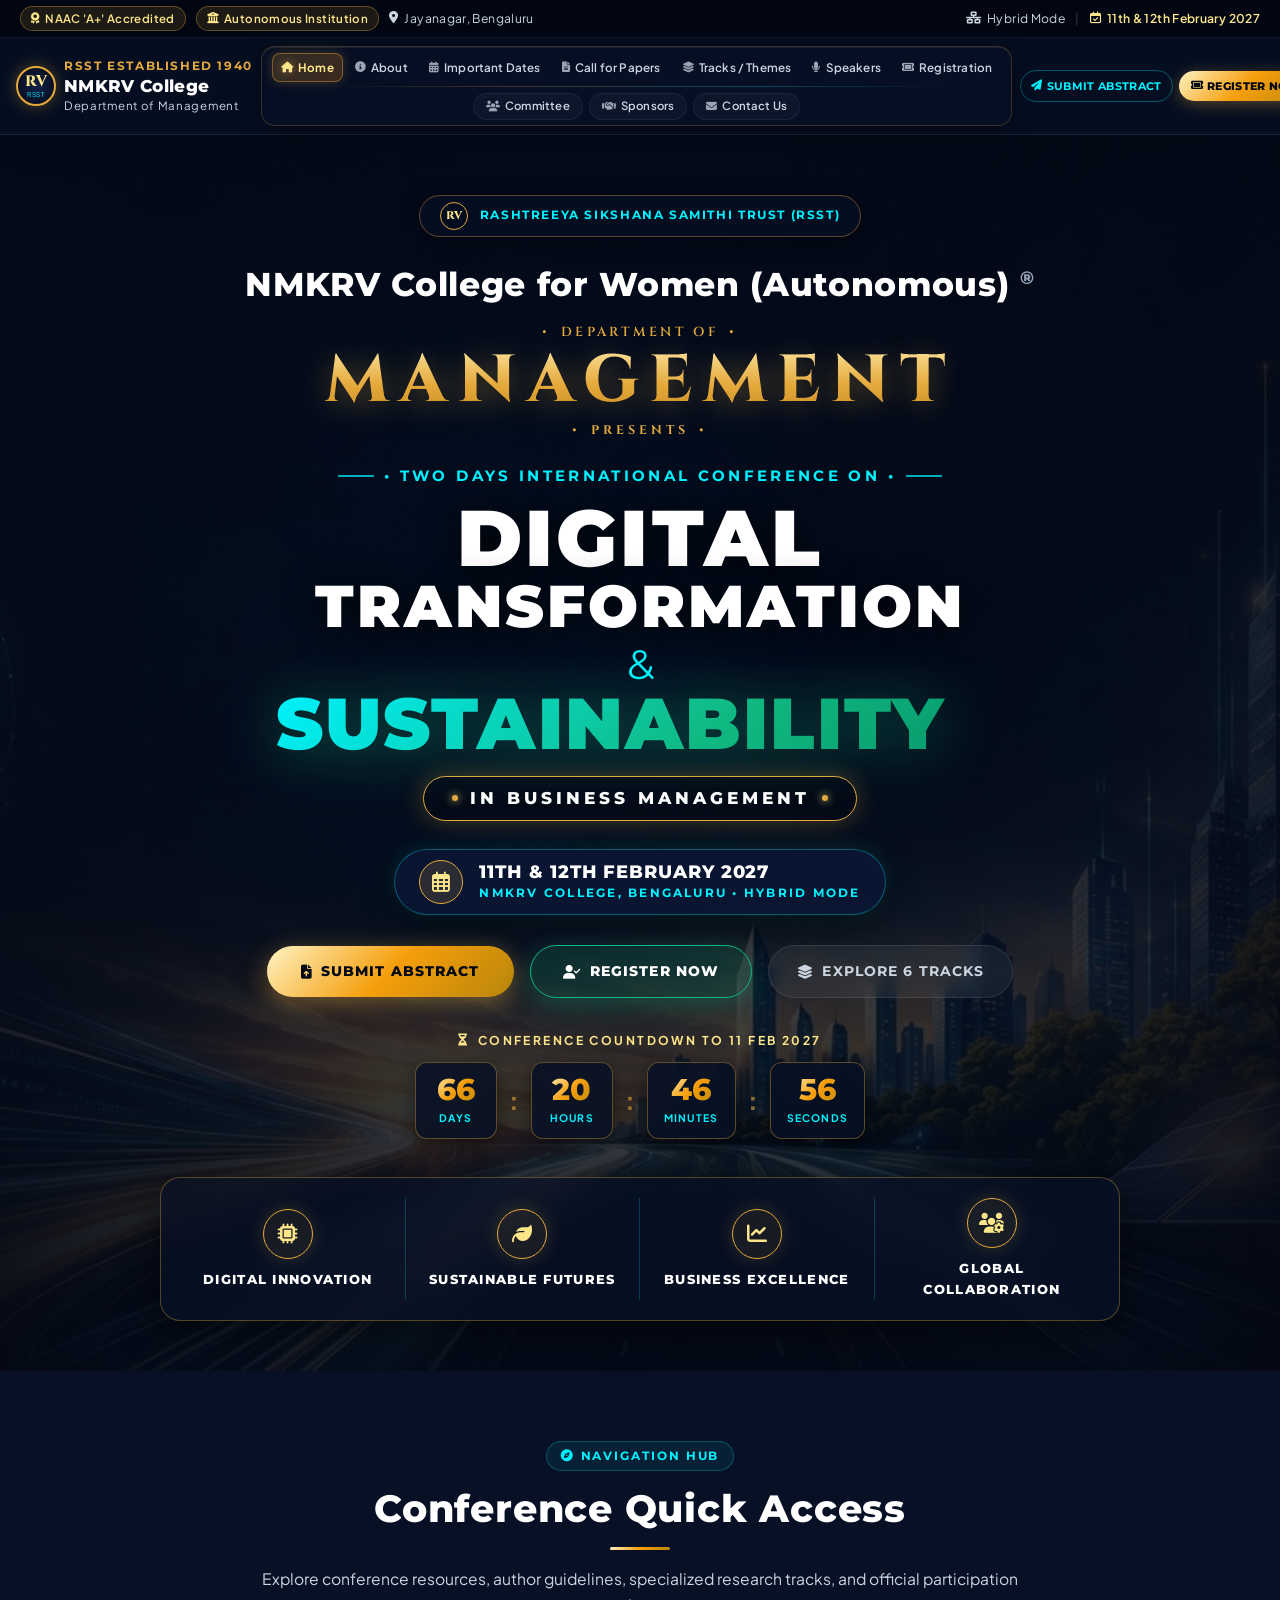
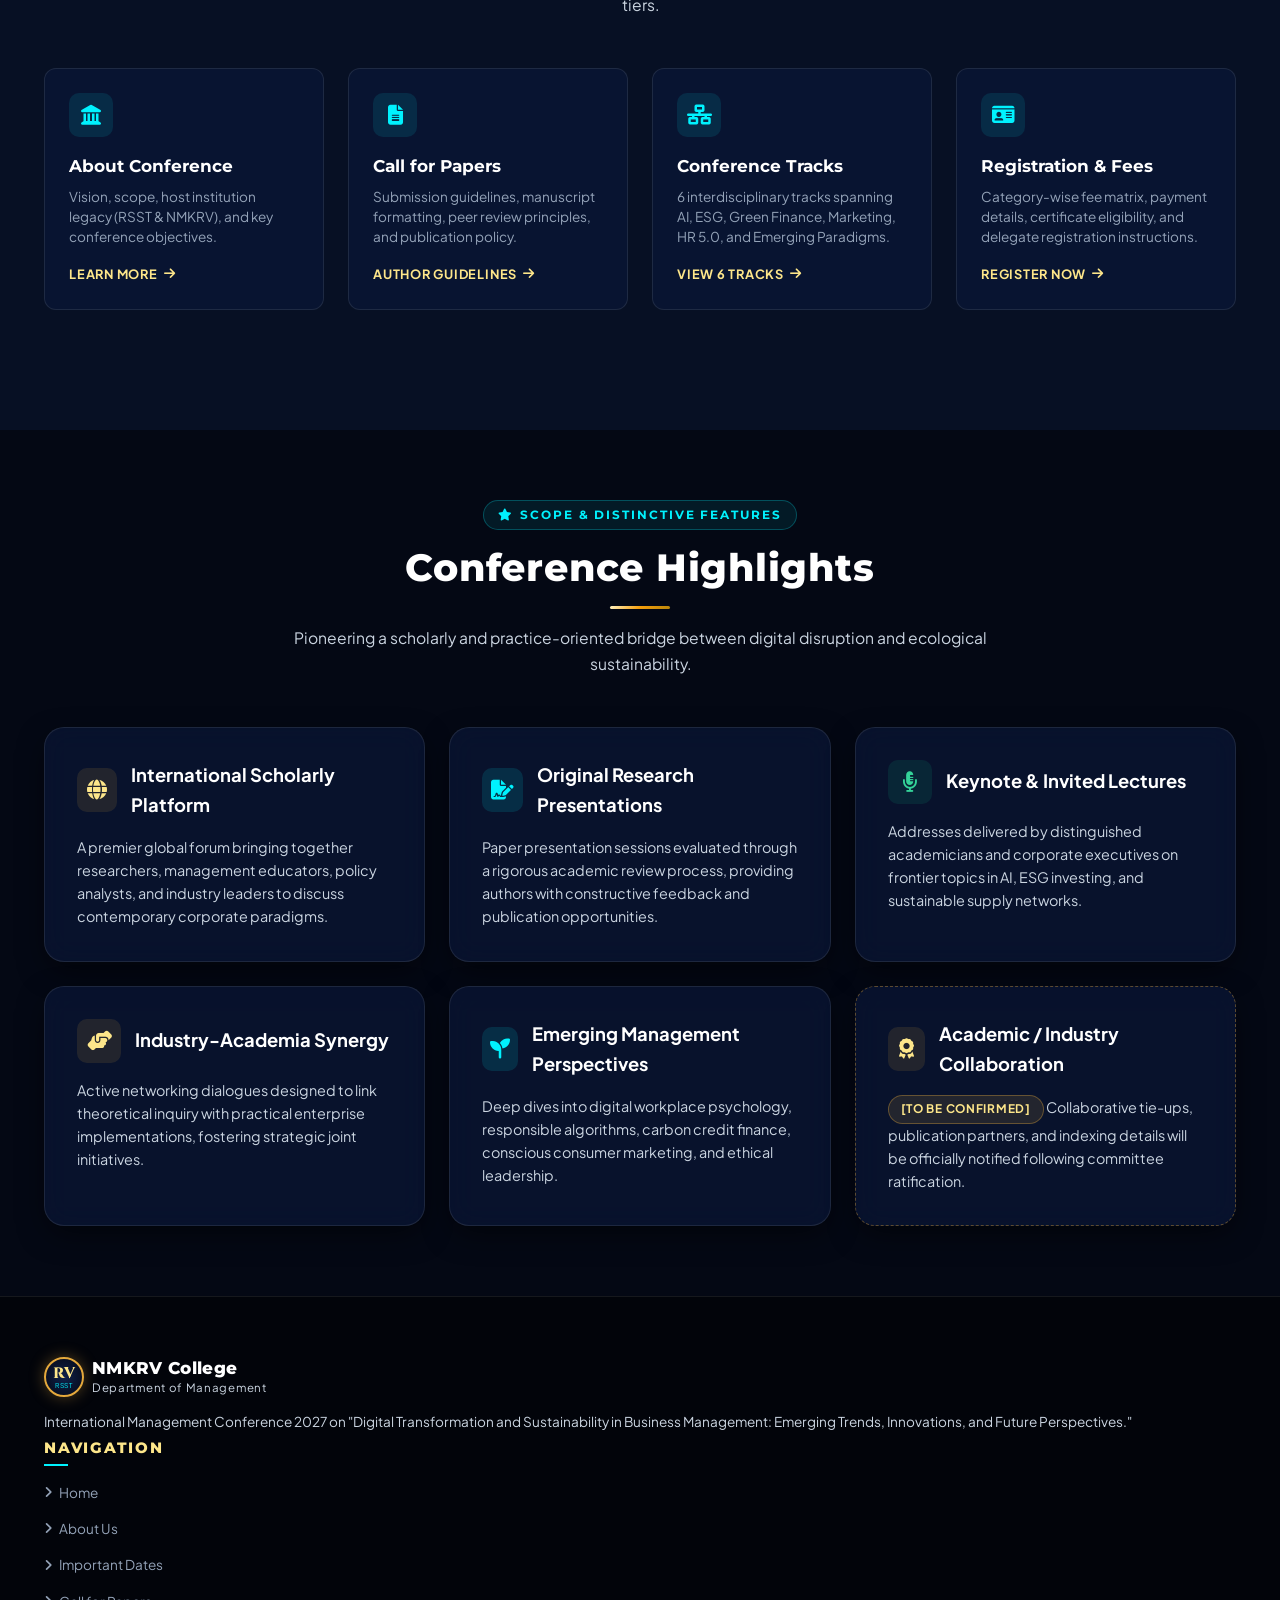
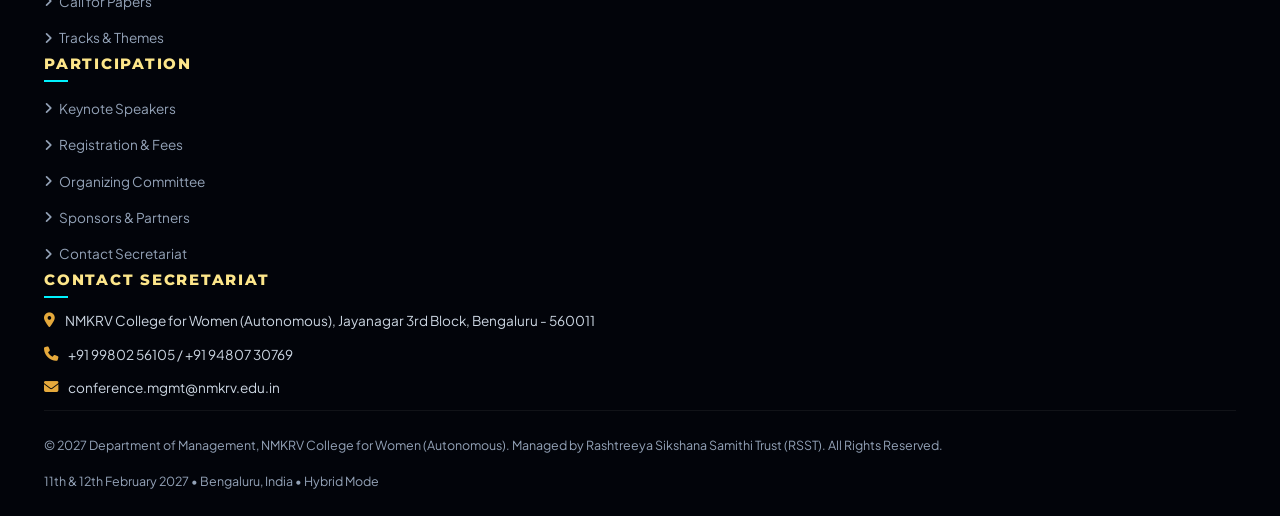
==== index.html @ 13b75ede "feat: complete International Management Conference 2027 website with 10 pages, brochure poster theme" ====
<!DOCTYPE html>
<html lang="en">
<head>
  <meta charset="UTF-8">
  <meta name="viewport" content="width=device-width, initial-scale=1.0">
  <title>International Management Conference 2027 | NMKRV College, Bengaluru</title>
  <meta name="description" content="Official website for the International Management Conference 2027 on Digital Transformation and Sustainability in Business Management: Emerging Trends, Innovations, and Future Perspectives, organized by the Department of Management, NMKRV College, Bengaluru.">
  
  <!-- Google Fonts matching brochure typography -->
  <link rel="preconnect" href="https://fonts.googleapis.com">
  <link rel="preconnect" href="https://fonts.gstatic.com" crossorigin>
  <link href="https://fonts.googleapis.com/css2?family=Cinzel:wght@600;700;800;900&family=Montserrat:ital,wght@0,400;0,600;0,700;0,800;0,900;1,800;1,900&family=Plus+Jakarta+Sans:wght@300;400;500;600;700;800&display=swap" rel="stylesheet">
  
  <!-- Font Awesome Icons -->
  <link rel="stylesheet" href="https://cdnjs.cloudflare.com/ajax/libs/font-awesome/6.5.1/css/all.min.css">
  <link rel="stylesheet" href="styles.css">
</head>
<body>

  <!-- Top Utility Accreditation Bar -->
  <div class="utility-bar">
    <div class="container util-inner">
      <div class="util-left">
        <span class="badge-accreditation"><i class="fa-solid fa-award"></i> NAAC 'A+' Accredited</span>
        <span class="badge-accreditation"><i class="fa-solid fa-building-columns"></i> Autonomous Institution</span>
        <span class="util-text"><i class="fa-solid fa-location-dot"></i> Jayanagar, Bengaluru</span>
      </div>
      <div class="util-right">
        <span class="util-text"><i class="fa-solid fa-network-wired"></i> Hybrid Mode</span>
        <span class="util-divider">|</span>
        <a href="important-dates.html" class="util-link highlight"><i class="fa-regular fa-calendar-check"></i> 11th & 12th February 2027</a>
      </div>
    </div>
  </div>

  <!-- Main Navigation Header -->
  <header class="main-header" id="mainHeader">
    <div class="container nav-container">
      <a href="index.html" class="brand-group" title="NMKRV College - Department of Management">
        <div class="brand-logo-crest">
          <span class="crest-rv">RV</span>
          <span class="crest-sub">RSST</span>
        </div>
        <div class="brand-text-group">
          <span class="brand-title-top">RSST Established 1940</span>
          <span class="brand-college-name">NMKRV College</span>
          <span class="brand-dept-name">Department of Management</span>
        </div>
      </a>

      <!-- Navigation (Unified Glass Capsule Console) -->
      <nav class="nav-menu" id="navMenu">
        <ul class="nav-row nav-row-top">
          <li><a href="index.html" class="nav-link active"><i class="fa-solid fa-house"></i> Home</a></li>
          <li><a href="about.html" class="nav-link"><i class="fa-solid fa-circle-info"></i> About</a></li>
          <li><a href="important-dates.html" class="nav-link"><i class="fa-solid fa-calendar-days"></i> Important Dates</a></li>
          <li><a href="call-for-papers.html" class="nav-link"><i class="fa-solid fa-file-lines"></i> Call for Papers</a></li>
          <li><a href="tracks.html" class="nav-link"><i class="fa-solid fa-layer-group"></i> Tracks / Themes</a></li>
          <li><a href="speakers.html" class="nav-link"><i class="fa-solid fa-microphone"></i> Speakers</a></li>
          <li><a href="registration.html" class="nav-link"><i class="fa-solid fa-ticket"></i> Registration</a></li>
        </ul>
        <div class="nav-row-divider"></div>
        <ul class="nav-row nav-row-bottom">
          <li><a href="committee.html" class="nav-link"><i class="fa-solid fa-users"></i> Committee</a></li>
          <li><a href="sponsors.html" class="nav-link"><i class="fa-solid fa-handshake"></i> Sponsors</a></li>
          <li><a href="contact.html" class="nav-link"><i class="fa-solid fa-envelope"></i> Contact Us</a></li>
        </ul>
      </nav>

      <!-- Prominent Action CTAs -->
      <div class="nav-actions">
        <a href="call-for-papers.html" class="btn-header-submit"><i class="fa-solid fa-paper-plane"></i> Submit Abstract</a>
        <a href="registration.html" class="btn-header-register"><i class="fa-solid fa-ticket"></i> Register Now</a>
      </div>

      <button class="nav-toggle-btn" id="navToggleBtn" aria-label="Toggle navigation">
        <i class="fa-solid fa-bars"></i>
      </button>
    </div>
  </header>

  <!-- HERO SECTION: 100% VISUAL REPLICA OF BROCHURE (Image_20260925_163106_712.png) -->
  <section class="hero-section">
    <div class="hero-overlay"></div>
    <div class="container hero-content">

      <!-- RSST Trust & Institutional Seal -->
      <div class="hero-emblem-badge">
        <div class="rsst-logo-circle">RV</div>
        <span class="rsst-trust-text">Rashtreeya Sikshana Samithi Trust (RSST)</span>
      </div>

      <h2 class="hero-college-title">NMKRV College for Women (Autonomous) <sup>®</sup></h2>
      
      <!-- DEPARTMENT OF MANAGEMENT PRESENTS -->
      <div class="hero-dept-prefix">
        <span>•</span> DEPARTMENT OF <span>•</span>
      </div>
      <h1 class="hero-dept-management">MANAGEMENT</h1>
      <div class="hero-presents">
        <span>•</span> PRESENTS <span>•</span>
      </div>

      <!-- CONFERENCE SUB-BANNER -->
      <div class="hero-conf-announcement">
        <span class="rule-line"></span>
        <span>• TWO DAYS INTERNATIONAL CONFERENCE ON •</span>
        <span class="rule-line"></span>
      </div>

      <!-- MASTER CONFERENCE TITLE (DIGITAL TRANSFORMATION & SUSTAINABILITY) -->
      <div class="hero-title-digital">DIGITAL</div>
      <div class="hero-title-transformation">TRANSFORMATION</div>
      <div class="hero-title-amp">&</div>
      <div class="hero-title-sustainability">
        SUSTAINABILITY <span class="hero-leaf-icon">🍃</span>
      </div>

      <!-- IN BUSINESS MANAGEMENT WIREFRAME BADGE -->
      <div class="hero-mgmt-badge">
        <span class="gold-dot"></span>
        <span>IN BUSINESS MANAGEMENT</span>
        <span class="gold-dot"></span>
      </div>

      <!-- DATES & LOCATION BADGE -->
      <div class="hero-date-pill">
        <div class="hero-date-icon-box">
          <i class="fa-regular fa-calendar-days"></i>
        </div>
        <div class="hero-date-texts">
          <div class="hero-date-main">11TH & 12TH FEBRUARY 2027</div>
          <div class="hero-date-sub">NMKRV College, Bengaluru • Hybrid Mode</div>
        </div>
      </div>

      <!-- PRIMARY ACTION BUTTONS -->
      <div class="hero-cta-group">
        <a href="call-for-papers.html" class="btn-hero-primary"><i class="fa-solid fa-file-arrow-up"></i> Submit Abstract</a>
        <a href="registration.html" class="btn-hero-secondary"><i class="fa-solid fa-user-check"></i> Register Now</a>
        <a href="tracks.html" class="btn-hero-glass"><i class="fa-solid fa-layer-group"></i> Explore 6 Tracks</a>
      </div>

      <!-- LIVE COUNTDOWN TIMER TO FEBRUARY 11, 2027 -->
      <div class="countdown-container">
        <div class="countdown-label">
          <i class="fa-solid fa-hourglass-half"></i> Conference Countdown to 11 Feb 2027
        </div>
        <div class="countdown-grid">
          <div class="countdown-card">
            <div class="countdown-num" id="cdDays">00</div>
            <div class="countdown-unit">Days</div>
          </div>
          <span class="countdown-sep">:</span>
          <div class="countdown-card">
            <div class="countdown-num" id="cdHours">00</div>
            <div class="countdown-unit">Hours</div>
          </div>
          <span class="countdown-sep">:</span>
          <div class="countdown-card">
            <div class="countdown-num" id="cdMins">00</div>
            <div class="countdown-unit">Minutes</div>
          </div>
          <span class="countdown-sep">:</span>
          <div class="countdown-card">
            <div class="countdown-num" id="cdSecs">00</div>
            <div class="countdown-unit">Seconds</div>
          </div>
        </div>
      </div>

      <!-- FOUR PILLARS BAR (EXACT BROCHURE FOOTER) -->
      <div class="four-pillars-strip">
        <div class="pillar-col">
          <div class="pillar-icon-circle">
            <i class="fa-solid fa-microchip"></i>
          </div>
          <span class="pillar-title">Digital Innovation</span>
        </div>
        <div class="pillar-col">
          <div class="pillar-icon-circle">
            <i class="fa-solid fa-leaf"></i>
          </div>
          <span class="pillar-title">Sustainable Futures</span>
        </div>
        <div class="pillar-col">
          <div class="pillar-icon-circle">
            <i class="fa-solid fa-chart-line"></i>
          </div>
          <span class="pillar-title">Business Excellence</span>
        </div>
        <div class="pillar-col">
          <div class="pillar-icon-circle">
            <i class="fa-solid fa-users-gear"></i>
          </div>
          <span class="pillar-title">Global Collaboration</span>
        </div>
      </div>

    </div>
  </section>

  <!-- QUICK ACCESS PORTAL SECTION -->
  <section class="section-padding" style="background: var(--bg-secondary);">
    <div class="container">
      <div class="section-header">
        <span class="section-tag"><i class="fa-solid fa-compass"></i> Navigation Hub</span>
        <h2 class="section-title">Conference Quick Access</h2>
        <div class="section-title-line"></div>
        <p class="section-desc">Explore conference resources, author guidelines, specialized research tracks, and official participation tiers.</p>
      </div>

      <div class="quick-access-grid">
        <a href="about.html" class="quick-card">
          <div>
            <div class="quick-card-icon"><i class="fa-solid fa-landmark"></i></div>
            <h3 class="quick-card-title">About Conference</h3>
            <p class="quick-card-desc">Vision, scope, host institution legacy (RSST & NMKRV), and key conference objectives.</p>
          </div>
          <span class="quick-card-link">Learn More <i class="fa-solid fa-arrow-right"></i></span>
        </a>

        <a href="call-for-papers.html" class="quick-card">
          <div>
            <div class="quick-card-icon"><i class="fa-solid fa-file-lines"></i></div>
            <h3 class="quick-card-title">Call for Papers</h3>
            <p class="quick-card-desc">Submission guidelines, manuscript formatting, peer review principles, and publication policy.</p>
          </div>
          <span class="quick-card-link">Author Guidelines <i class="fa-solid fa-arrow-right"></i></span>
        </a>

        <a href="tracks.html" class="quick-card">
          <div>
            <div class="quick-card-icon"><i class="fa-solid fa-network-wired"></i></div>
            <h3 class="quick-card-title">Conference Tracks</h3>
            <p class="quick-card-desc">6 interdisciplinary tracks spanning AI, ESG, Green Finance, Marketing, HR 5.0, and Emerging Paradigms.</p>
          </div>
          <span class="quick-card-link">View 6 Tracks <i class="fa-solid fa-arrow-right"></i></span>
        </a>

        <a href="registration.html" class="quick-card">
          <div>
            <div class="quick-card-icon"><i class="fa-solid fa-id-card"></i></div>
            <h3 class="quick-card-title">Registration & Fees</h3>
            <p class="quick-card-desc">Category-wise fee matrix, payment details, certificate eligibility, and delegate registration instructions.</p>
          </div>
          <span class="quick-card-link">Register Now <i class="fa-solid fa-arrow-right"></i></span>
        </a>
      </div>
    </div>
  </section>

  <!-- CONFERENCE HIGHLIGHTS & SCOPE SECTION (Section 3 of doc) -->
  <section class="section-padding">
    <div class="container">
      <div class="section-header">
        <span class="section-tag"><i class="fa-solid fa-star"></i> Scope & Distinctive Features</span>
        <h2 class="section-title">Conference Highlights</h2>
        <div class="section-title-line"></div>
        <p class="section-desc">Pioneering a scholarly and practice-oriented bridge between digital disruption and ecological sustainability.</p>
      </div>

      <div style="display: grid; grid-template-columns: repeat(auto-fit, minmax(320px, 1fr)); gap: 24px;">
        <div class="glass-card">
          <div style="display: flex; align-items: center; gap: 14px; margin-bottom: 16px;">
            <div style="width: 44px; height: 44px; border-radius: 10px; background: rgba(229, 169, 60, 0.12); color: var(--gold-light); display: flex; align-items: center; justify-content: center; font-size: 1.25rem;">
              <i class="fa-solid fa-globe"></i>
            </div>
            <h3 style="font-size: 1.15rem; color: #ffffff;">International Scholarly Platform</h3>
          </div>
          <p style="font-size: 0.9rem; color: var(--text-secondary); line-height: 1.6;">A premier global forum bringing together researchers, management educators, policy analysts, and industry leaders to discuss contemporary corporate paradigms.</p>
        </div>

        <div class="glass-card">
          <div style="display: flex; align-items: center; gap: 14px; margin-bottom: 16px;">
            <div style="width: 44px; height: 44px; border-radius: 10px; background: rgba(0, 242, 254, 0.12); color: var(--cyan-primary); display: flex; align-items: center; justify-content: center; font-size: 1.25rem;">
              <i class="fa-solid fa-file-signature"></i>
            </div>
            <h3 style="font-size: 1.15rem; color: #ffffff;">Original Research Presentations</h3>
          </div>
          <p style="font-size: 0.9rem; color: var(--text-secondary); line-height: 1.6;">Paper presentation sessions evaluated through a rigorous academic review process, providing authors with constructive feedback and publication opportunities.</p>
        </div>

        <div class="glass-card">
          <div style="display: flex; align-items: center; gap: 14px; margin-bottom: 16px;">
            <div style="width: 44px; height: 44px; border-radius: 10px; background: rgba(16, 185, 129, 0.12); color: var(--emerald-light); display: flex; align-items: center; justify-content: center; font-size: 1.25rem;">
              <i class="fa-solid fa-microphone-lines"></i>
            </div>
            <h3 style="font-size: 1.15rem; color: #ffffff;">Keynote & Invited Lectures</h3>
          </div>
          <p style="font-size: 0.9rem; color: var(--text-secondary); line-height: 1.6;">Addresses delivered by distinguished academicians and corporate executives on frontier topics in AI, ESG investing, and sustainable supply networks.</p>
        </div>

        <div class="glass-card">
          <div style="display: flex; align-items: center; gap: 14px; margin-bottom: 16px;">
            <div style="width: 44px; height: 44px; border-radius: 10px; background: rgba(229, 169, 60, 0.12); color: var(--gold-light); display: flex; align-items: center; justify-content: center; font-size: 1.25rem;">
              <i class="fa-solid fa-handshake-angle"></i>
            </div>
            <h3 style="font-size: 1.15rem; color: #ffffff;">Industry-Academia Synergy</h3>
          </div>
          <p style="font-size: 0.9rem; color: var(--text-secondary); line-height: 1.6;">Active networking dialogues designed to link theoretical inquiry with practical enterprise implementations, fostering strategic joint initiatives.</p>
        </div>

        <div class="glass-card">
          <div style="display: flex; align-items: center; gap: 14px; margin-bottom: 16px;">
            <div style="width: 44px; height: 44px; border-radius: 10px; background: rgba(0, 242, 254, 0.12); color: var(--cyan-primary); display: flex; align-items: center; justify-content: center; font-size: 1.25rem;">
              <i class="fa-solid fa-seedling"></i>
            </div>
            <h3 style="font-size: 1.15rem; color: #ffffff;">Emerging Management Perspectives</h3>
          </div>
          <p style="font-size: 0.9rem; color: var(--text-secondary); line-height: 1.6;">Deep dives into digital workplace psychology, responsible algorithms, carbon credit finance, conscious consumer marketing, and ethical leadership.</p>
        </div>

        <div class="glass-card" style="border: 1px dashed var(--border-gold-glow);">
          <div style="display: flex; align-items: center; gap: 14px; margin-bottom: 16px;">
            <div style="width: 44px; height: 44px; border-radius: 10px; background: rgba(229, 169, 60, 0.12); color: var(--gold-light); display: flex; align-items: center; justify-content: center; font-size: 1.25rem;">
              <i class="fa-solid fa-award"></i>
            </div>
            <h3 style="font-size: 1.15rem; color: #ffffff;">Academic / Industry Collaboration</h3>
          </div>
          <p style="font-size: 0.9rem; color: var(--text-secondary); line-height: 1.6;">
            <span class="status-badge tbc">[TO BE CONFIRMED]</span> Collaborative tie-ups, publication partners, and indexing details will be officially notified following committee ratification.
          </p>
        </div>
      </div>
    </div>
  </section>

  <!-- MASTER FOOTER -->
  <footer class="site-footer">
    <div class="container">
      <div class="footer-grid">
        <div>
          <div class="brand-group" style="margin-bottom: 14px;">
            <div class="brand-logo-crest">
              <span class="crest-rv">RV</span>
              <span class="crest-sub">RSST</span>
            </div>
            <div class="brand-text-group">
              <span class="brand-college-name">NMKRV College</span>
              <span class="brand-dept-name">Department of Management</span>
            </div>
          </div>
          <p class="footer-desc">International Management Conference 2027 on "Digital Transformation and Sustainability in Business Management: Emerging Trends, Innovations, and Future Perspectives."</p>
        </div>

        <div>
          <h4 class="footer-col-title">Navigation</h4>
          <ul class="footer-links-list">
            <li><a href="index.html"><i class="fa-solid fa-angle-right"></i> Home</a></li>
            <li><a href="about.html"><i class="fa-solid fa-angle-right"></i> About Us</a></li>
            <li><a href="important-dates.html"><i class="fa-solid fa-angle-right"></i> Important Dates</a></li>
            <li><a href="call-for-papers.html"><i class="fa-solid fa-angle-right"></i> Call for Papers</a></li>
            <li><a href="tracks.html"><i class="fa-solid fa-angle-right"></i> Tracks & Themes</a></li>
          </ul>
        </div>

        <div>
          <h4 class="footer-col-title">Participation</h4>
          <ul class="footer-links-list">
            <li><a href="speakers.html"><i class="fa-solid fa-angle-right"></i> Keynote Speakers</a></li>
            <li><a href="registration.html"><i class="fa-solid fa-angle-right"></i> Registration & Fees</a></li>
            <li><a href="committee.html"><i class="fa-solid fa-angle-right"></i> Organizing Committee</a></li>
            <li><a href="sponsors.html"><i class="fa-solid fa-angle-right"></i> Sponsors & Partners</a></li>
            <li><a href="contact.html"><i class="fa-solid fa-angle-right"></i> Contact Secretariat</a></li>
          </ul>
        </div>

        <div>
          <h4 class="footer-col-title">Contact Secretariat</h4>
          <div class="footer-contact-item">
            <i class="fa-solid fa-location-dot"></i>
            <span>NMKRV College for Women (Autonomous), Jayanagar 3rd Block, Bengaluru - 560011</span>
          </div>
          <div class="footer-contact-item">
            <i class="fa-solid fa-phone"></i>
            <span>+91 99802 56105 / +91 94807 30769</span>
          </div>
          <div class="footer-contact-item">
            <i class="fa-solid fa-envelope"></i>
            <span>conference.mgmt@nmkrv.edu.in</span>
          </div>
        </div>
      </div>

      <div class="footer-bottom-bar">
        <div>
          &copy; 2027 Department of Management, NMKRV College for Women (Autonomous). Managed by Rashtreeya Sikshana Samithi Trust (RSST). All Rights Reserved.
        </div>
        <div>
          11th &amp; 12th February 2027 • Bengaluru, India • Hybrid Mode
        </div>
      </div>
    </div>
  </footer>

  <script src="script.js"></script>
</body>
</html>
---- styles.css ----
/* ==========================================================================
   International Management Conference 2027 — Master Design System
   Based 100% on Official Conference Brochure Theme (Image_20260925_163106_712.png)
   Host: Department of Management, NMKRV College for Women (RSST), Bengaluru
   ========================================================================== */

/* ─── 1. DESIGN TOKENS & BROCHURE PALETTE ─── */
:root {
  /* Cosmic Midnight Navy Backgrounds */
  --bg-primary: #040814;
  --bg-secondary: #071024;
  --bg-surface: #0b1736;
  --bg-surface-elevated: #10214a;
  --bg-glass: rgba(7, 16, 36, 0.85);
  --bg-glass-card: rgba(11, 23, 54, 0.72);
  --bg-glass-light: rgba(255, 255, 255, 0.04);
  --bg-glass-hover: rgba(0, 242, 254, 0.08);

  /* Brochure Radiant Gold Palette (from "DEPARTMENT OF MANAGEMENT" & Arcs) */
  --gold-primary: #e5a93c;
  --gold-light: #fde68a;
  --gold-bright: #fbbf24;
  --gold-dark: #b8860b;
  --gold-gradient: linear-gradient(135deg, #fff3c4 0%, #f59e0b 50%, #b8860b 100%);
  --gold-text-gradient: linear-gradient(180deg, #ffeaa7 0%, #e5a93c 55%, #c2861e 100%);

  /* Cyber Cyan / Electric Teal (from Data Highway, Light Beams, & Connectors) */
  --cyan-primary: #00f2fe;
  --cyan-teal: #00c9a7;
  --cyan-glow: rgba(0, 242, 254, 0.35);
  --teal-glow: rgba(0, 201, 167, 0.3);

  /* Sustainability Emerald Leaf Green (from "SUSTAINABILITY" & Eco Canopy) */
  --emerald-primary: #10b981;
  --emerald-light: #34d399;
  --emerald-dark: #059669;
  --sustainability-gradient: linear-gradient(135deg, #00f2fe 0%, #10b981 60%, #059669 100%);
  --sustainability-glow: rgba(16, 185, 129, 0.35);

  /* Typography Colors */
  --text-primary: #ffffff;
  --text-secondary: #cbd5e1;
  --text-muted: #94a3b8;
  --text-dim: #64748b;

  /* Glassmorphism Borders */
  --border-glass: rgba(255, 255, 255, 0.09);
  --border-gold-glow: rgba(229, 169, 60, 0.38);
  --border-cyan-glow: rgba(0, 242, 254, 0.32);
  --border-emerald-glow: rgba(16, 185, 129, 0.32);

  /* Fonts */
  --font-serif: 'Cinzel', 'Playfair Display', Georgia, serif;
  --font-title: 'Montserrat', -apple-system, BlinkMacSystemFont, sans-serif;
  --font-body: 'Plus Jakarta Sans', -apple-system, BlinkMacSystemFont, sans-serif;

  /* Dimensions & Radius */
  --container-max: 1240px;
  --radius-sm: 6px;
  --radius-md: 12px;
  --radius-lg: 20px;
  --radius-pill: 9999px;

  /* Shadows */
  --shadow-card: 0 10px 30px -5px rgba(0, 0, 0, 0.6);
  --shadow-gold: 0 0 25px rgba(229, 169, 60, 0.25);
  --shadow-cyan: 0 0 25px rgba(0, 242, 254, 0.25);
  --shadow-emerald: 0 0 25px rgba(16, 185, 129, 0.25);

  /* Transitions */
  --transition: all 0.28s cubic-bezier(0.16, 1, 0.3, 1);
}

/* ─── 2. RESET & BASE ─── */
*, *::before, *::after {
  box-sizing: border-box;
  margin: 0;
  padding: 0;
}

html {
  scroll-behavior: smooth;
  font-size: 16px;
  overflow-x: clip;
}

body {
  background-color: var(--bg-primary);
  color: var(--text-primary);
  font-family: var(--font-body);
  line-height: 1.65;
  overflow-x: clip;
  width: 100%;
  max-width: 100vw;
  -webkit-font-smoothing: antialiased;
}

.container {
  width: 100%;
  max-width: var(--container-max);
  margin: 0 auto;
  padding: 0 24px;
}

a {
  color: inherit;
  text-decoration: none;
}

img {
  max-width: 100%;
  height: auto;
  display: block;
}

/* ─── 3. TOP UTILITY ACCREDITATION BAR ─── */
.utility-bar {
  background: rgba(3, 7, 18, 0.95);
  border-bottom: 1px solid rgba(255, 255, 255, 0.07);
  font-size: 0.76rem;
  letter-spacing: 0.03em;
  position: relative;
  z-index: 1001;
}

.util-inner {
  display: flex;
  align-items: center;
  justify-content: space-between;
  padding: 6px 20px;
  flex-wrap: wrap;
  gap: 8px;
  max-width: 100%;
  box-sizing: border-box;
}

.util-left, .util-right {
  display: flex;
  align-items: center;
  gap: 10px;
  flex-wrap: wrap;
  max-width: 100%;
}

.badge-accreditation {
  display: inline-flex;
  align-items: center;
  gap: 5px;
  background: rgba(229, 169, 60, 0.12);
  color: var(--gold-light);
  border: 1px solid rgba(229, 169, 60, 0.35);
  padding: 2px 10px;
  border-radius: var(--radius-pill);
  font-weight: 600;
  font-size: 0.72rem;
}

.util-text {
  color: var(--text-secondary);
  display: inline-flex;
  align-items: center;
  gap: 6px;
}

.util-link {
  color: var(--text-secondary);
  transition: var(--transition);
  display: inline-flex;
  align-items: center;
  gap: 6px;
}

.util-link:hover {
  color: var(--cyan-primary);
}

.util-link.highlight {
  color: var(--gold-light);
  font-weight: 600;
}

.util-divider {
  color: rgba(255, 255, 255, 0.2);
}

/* ─── 4. MAIN NAVIGATION HEADER ─── */
.main-header {
  position: sticky;
  top: 0;
  left: 0;
  right: 0;
  background: var(--bg-glass);
  backdrop-filter: blur(20px);
  -webkit-backdrop-filter: blur(20px);
  border-bottom: 1px solid var(--border-glass);
  z-index: 1000;
  transition: var(--transition);
}

.nav-container {
  display: flex;
  align-items: center;
  justify-content: space-between;
  padding: 8px 16px;
  gap: 8px;
  max-width: 1560px;
  width: 100%;
}

.brand-group {
  display: flex;
  align-items: center;
  gap: 8px;
  text-decoration: none;
  flex-shrink: 0;
}

.brand-logo-crest {
  width: 40px;
  height: 40px;
  border-radius: 50%;
  border: 2px solid var(--gold-primary);
  background: radial-gradient(circle, #10214a 0%, #040814 100%);
  display: flex;
  flex-direction: column;
  align-items: center;
  justify-content: center;
  box-shadow: 0 0 15px rgba(229, 169, 60, 0.35);
  flex-shrink: 0;
}

.brand-logo-crest .crest-rv {
  font-family: var(--font-serif);
  font-weight: 800;
  font-size: 0.95rem;
  line-height: 1;
  color: var(--gold-light);
  letter-spacing: 0.5px;
}

.brand-logo-crest .crest-sub {
  font-size: 0.42rem;
  letter-spacing: 0.12em;
  text-transform: uppercase;
  color: var(--cyan-primary);
  line-height: 1;
  margin-top: 1px;
}

.brand-text-group {
  display: flex;
  flex-direction: column;
}

.brand-title-top {
  font-family: var(--font-title);
  font-size: 0.72rem;
  font-weight: 700;
  letter-spacing: 0.14em;
  text-transform: uppercase;
  color: var(--gold-primary);
}

.brand-college-name {
  font-family: var(--font-title);
  font-size: 1.05rem;
  font-weight: 800;
  color: #ffffff;
  letter-spacing: 0.02em;
  line-height: 1.2;
}

.brand-dept-name {
  font-size: 0.72rem;
  color: var(--text-secondary);
  letter-spacing: 0.06em;
}

/* Nav Menu Container (Unified Glass Capsule Console) */
.nav-menu {
  display: flex;
  flex-direction: column;
  align-items: center;
  justify-content: center;
  gap: 2px;
  flex: 1;
  max-width: 820px;
  margin: 0 auto;
  background: rgba(7, 16, 38, 0.72);
  border: 1px solid rgba(229, 169, 60, 0.22);
  border-radius: 14px;
  padding: 5px 10px;
  box-shadow: 0 4px 20px rgba(0, 0, 0, 0.4), inset 0 1px 0 rgba(255, 255, 255, 0.08);
  backdrop-filter: blur(16px);
  -webkit-backdrop-filter: blur(16px);
}

.nav-row {
  display: flex;
  align-items: center;
  justify-content: center;
  list-style: none;
  padding: 0;
  margin: 0;
  width: 100%;
}

.nav-row-top {
  gap: 3px;
}

.nav-row-divider {
  width: 86%;
  height: 1px;
  background: linear-gradient(90deg, transparent 0%, rgba(229, 169, 60, 0.25) 30%, rgba(0, 242, 254, 0.25) 70%, transparent 100%);
  margin: 2px 0;
}

.nav-row-bottom {
  gap: 6px;
}

.nav-link {
  font-family: var(--font-body);
  font-size: 0.73rem;
  font-weight: 600;
  color: var(--text-secondary);
  padding: 4px 8px;
  border-radius: 8px;
  border: 1px solid transparent;
  transition: all 0.22s cubic-bezier(0.16, 1, 0.3, 1);
  white-space: nowrap;
  letter-spacing: 0.015em;
  display: inline-flex;
  align-items: center;
  gap: 5px;
  text-decoration: none;
}

.nav-link i {
  font-size: 0.68rem;
  opacity: 0.75;
  transition: transform 0.2s ease, opacity 0.2s ease, color 0.2s ease;
}

.nav-row-bottom .nav-link {
  font-size: 0.71rem;
  padding: 3px 12px;
  background: rgba(255, 255, 255, 0.03);
  border: 1px solid rgba(255, 255, 255, 0.06);
  border-radius: var(--radius-pill);
}

.nav-link:hover {
  color: var(--cyan-primary);
  background: rgba(0, 242, 254, 0.1);
  border-color: rgba(0, 242, 254, 0.25);
  box-shadow: 0 0 10px rgba(0, 242, 254, 0.15);
  transform: translateY(-1px);
}

.nav-link:hover i {
  color: var(--cyan-primary);
  opacity: 1;
  transform: scale(1.15);
}

.nav-link.active {
  color: var(--gold-light);
  background: linear-gradient(135deg, rgba(229, 169, 60, 0.2), rgba(217, 119, 6, 0.25));
  border: 1px solid rgba(229, 169, 60, 0.42);
  box-shadow: 0 0 12px rgba(229, 169, 60, 0.25);
  font-weight: 700;
}

.nav-link.active i {
  color: var(--gold-light);
  opacity: 1;
  text-shadow: 0 0 8px rgba(229, 169, 60, 0.5);
}

/* Nav CTA Buttons */
.nav-actions {
  display: flex;
  align-items: center;
  gap: 6px;
  flex-shrink: 0;
}

.btn-header-submit {
  font-family: var(--font-title);
  font-size: 0.69rem;
  font-weight: 700;
  letter-spacing: 0.03em;
  text-transform: uppercase;
  padding: 6px 10px;
  border-radius: var(--radius-pill);
  background: transparent;
  color: var(--cyan-primary);
  border: 1px solid var(--border-cyan-glow);
  transition: var(--transition);
  display: inline-flex;
  align-items: center;
  gap: 4px;
  white-space: nowrap;
}

.btn-header-submit:hover {
  background: rgba(0, 242, 254, 0.15);
  box-shadow: 0 0 20px var(--cyan-glow);
  transform: translateY(-1px);
}

.btn-header-register {
  font-family: var(--font-title);
  font-size: 0.69rem;
  font-weight: 800;
  letter-spacing: 0.03em;
  text-transform: uppercase;
  padding: 6px 12px;
  border-radius: var(--radius-pill);
  background: var(--gold-gradient);
  color: #040814;
  border: none;
  font-weight: 800;
  box-shadow: 0 3px 15px rgba(229, 169, 60, 0.35);
  transition: var(--transition);
  display: inline-flex;
  align-items: center;
  gap: 4px;
  white-space: nowrap;
}

.btn-header-register:hover {
  box-shadow: 0 5px 22px rgba(229, 169, 60, 0.6);
  transform: translateY(-2px);
}

.nav-toggle-btn {
  display: none;
  background: none;
  border: 1px solid var(--border-glass);
  color: #ffffff;
  padding: 8px 12px;
  border-radius: var(--radius-sm);
  font-size: 1.1rem;
  cursor: pointer;
  transition: var(--transition);
}

.nav-toggle-btn:hover {
  color: var(--cyan-primary);
  border-color: var(--border-cyan-glow);
}

/* ─── 5. HERO SECTION (100% REPLICA OF BROCHURE POSTER) ─── */
.hero-section {
  position: relative;
  min-height: calc(100vh - 90px);
  background: #040814 url('assets/hero_banner_bg.jpg') center center / cover no-repeat;
  display: flex;
  align-items: center;
  justify-content: center;
  padding: 60px 0 50px;
  overflow: hidden;
}

/* Subtle gradient scrim to guarantee maximum contrast */
.hero-overlay {
  position: absolute;
  inset: 0;
  background: radial-gradient(ellipse at 50% 35%, rgba(4, 8, 20, 0.62) 0%, rgba(4, 8, 20, 0.88) 75%, rgba(4, 8, 20, 0.98) 100%);
  pointer-events: none;
}

.hero-content {
  position: relative;
  z-index: 2;
  text-align: center;
  max-width: 1040px;
  margin: 0 auto;
  display: flex;
  flex-direction: column;
  align-items: center;
}

/* Brochure Header Emblem & Hierarchy */
.hero-emblem-badge {
  display: inline-flex;
  align-items: center;
  gap: 12px;
  background: rgba(7, 16, 36, 0.8);
  border: 1px solid var(--border-gold-glow);
  padding: 6px 20px;
  border-radius: var(--radius-pill);
  margin-bottom: 20px;
  backdrop-filter: blur(8px);
  box-shadow: 0 4px 20px rgba(0, 0, 0, 0.5);
}

.hero-emblem-badge .rsst-logo-circle {
  width: 28px;
  height: 28px;
  border-radius: 50%;
  border: 1.5px solid var(--gold-primary);
  display: flex;
  align-items: center;
  justify-content: center;
  font-family: var(--font-serif);
  font-weight: 800;
  font-size: 0.7rem;
  color: var(--gold-light);
}

.hero-emblem-badge .rsst-trust-text {
  font-family: var(--font-title);
  font-size: 0.72rem;
  font-weight: 700;
  letter-spacing: 0.14em;
  text-transform: uppercase;
  color: var(--cyan-primary);
}

.hero-college-title {
  font-family: var(--font-title);
  font-size: clamp(1.15rem, 2.6vw, 2.2rem);
  font-weight: 800;
  color: #ffffff;
  letter-spacing: 0.02em;
  margin-bottom: 4px;
  word-wrap: break-word;
  overflow-wrap: break-word;
  max-width: 100%;
}

.hero-college-title sup {
  font-size: 0.55em;
  color: var(--text-muted);
}

/* "• DEPARTMENT OF •" */
.hero-dept-prefix {
  display: inline-flex;
  align-items: center;
  gap: 10px;
  font-family: var(--font-serif);
  font-size: 0.82rem;
  font-weight: 600;
  letter-spacing: 0.26em;
  text-transform: uppercase;
  color: var(--gold-primary);
  margin-top: 6px;
  margin-bottom: 2px;
}

/* "MANAGEMENT" in giant gold Roman serif */
.hero-dept-management {
  font-family: var(--font-serif);
  font-size: clamp(2.4rem, 5.2vw, 4.4rem);
  font-weight: 800;
  letter-spacing: 0.16em;
  text-transform: uppercase;
  background: var(--gold-text-gradient);
  -webkit-background-clip: text;
  -webkit-text-fill-color: transparent;
  text-shadow: 0 4px 30px rgba(229, 169, 60, 0.4);
  line-height: 1.1;
  margin-bottom: 2px;
}

/* "• PRESENTS •" */
.hero-presents {
  display: inline-flex;
  align-items: center;
  gap: 10px;
  font-family: var(--font-serif);
  font-size: 0.78rem;
  font-weight: 700;
  letter-spacing: 0.32em;
  text-transform: uppercase;
  color: var(--gold-primary);
  margin-bottom: 22px;
}

/* "—• TWO DAYS INTERNATIONAL CONFERENCE ON •—" */
.hero-conf-announcement {
  display: inline-flex;
  align-items: center;
  gap: 10px;
  font-family: var(--font-title);
  font-size: clamp(0.72rem, 1.2vw, 0.95rem);
  font-weight: 700;
  letter-spacing: 0.22em;
  text-transform: uppercase;
  color: var(--cyan-primary);
  margin-bottom: 12px;
}

.hero-conf-announcement .rule-line {
  display: inline-block;
  width: 36px;
  height: 1.5px;
  background: var(--cyan-primary);
  opacity: 0.7;
}

/* MASTER THEME HEADLINE: DIGITAL TRANSFORMATION & SUSTAINABILITY */
.hero-title-digital {
  font-family: var(--font-title);
  font-size: clamp(2.6rem, 6.2vw, 5.5rem);
  font-weight: 900;
  color: #ffffff;
  letter-spacing: 0.04em;
  line-height: 0.95;
  text-transform: uppercase;
  text-shadow: 0 4px 35px rgba(0, 0, 0, 0.85);
}

.hero-title-transformation {
  font-family: var(--font-title);
  font-size: clamp(1.9rem, 4.6vw, 4.2rem);
  font-weight: 900;
  color: #ffffff;
  letter-spacing: 0.05em;
  line-height: 1.05;
  text-transform: uppercase;
  text-shadow: 0 4px 35px rgba(0, 0, 0, 0.85);
  margin-bottom: 4px;
}

.hero-title-amp {
  font-family: var(--font-title);
  font-size: clamp(1.6rem, 3.2vw, 2.8rem);
  font-weight: 400;
  color: var(--cyan-primary);
  line-height: 1;
  margin: 2px 0;
}

/* "SUSTAINABILITY" in vibrant Cyan to Emerald Gradient with Leaf Motif */
.hero-title-sustainability {
  font-family: var(--font-title);
  font-size: clamp(2.3rem, 5.6vw, 5.1rem);
  font-weight: 900;
  letter-spacing: 0.03em;
  text-transform: uppercase;
  line-height: 1.02;
  background: var(--sustainability-gradient);
  -webkit-background-clip: text;
  -webkit-text-fill-color: transparent;
  filter: drop-shadow(0 4px 28px rgba(16, 185, 129, 0.45));
  display: inline-flex;
  align-items: center;
  justify-content: center;
  gap: 8px;
  position: relative;
  margin-bottom: 16px;
}

.hero-leaf-icon {
  font-size: 0.55em;
  vertical-align: super;
  filter: drop-shadow(0 0 12px var(--emerald-primary));
  display: inline-block;
  transform: rotate(-10deg);
  animation: leafFloat 3s ease-in-out infinite alternate;
}

@keyframes leafFloat {
  0% { transform: translateY(0) rotate(-10deg); }
  100% { transform: translateY(-4px) rotate(-4deg); }
}

/* "• IN BUSINESS MANAGEMENT •" Hexagonal Wireframe Pill */
.hero-mgmt-badge {
  display: inline-flex;
  align-items: center;
  gap: 12px;
  border: 1.5px solid var(--gold-primary);
  background: rgba(4, 8, 20, 0.75);
  padding: 8px 28px;
  border-radius: var(--radius-pill);
  font-family: var(--font-title);
  font-size: clamp(0.8rem, 1.3vw, 1.1rem);
  font-weight: 800;
  letter-spacing: 0.24em;
  text-transform: uppercase;
  color: #ffffff;
  box-shadow: 0 0 25px rgba(229, 169, 60, 0.3);
  margin-bottom: 28px;
}

.hero-mgmt-badge .gold-dot {
  width: 6px;
  height: 6px;
  border-radius: 50%;
  background: var(--gold-primary);
  box-shadow: 0 0 8px var(--gold-light);
}

/* Date & Venue Pill (Matching Brochure Bottom Badge) */
.hero-date-pill {
  display: inline-flex;
  align-items: center;
  gap: 16px;
  background: rgba(11, 23, 54, 0.85);
  border: 1.5px solid var(--border-cyan-glow);
  padding: 10px 24px;
  border-radius: var(--radius-pill);
  box-shadow: 0 8px 30px rgba(0, 0, 0, 0.6), 0 0 20px rgba(0, 242, 254, 0.15);
  margin-bottom: 30px;
}

.hero-date-icon-box {
  width: 44px;
  height: 44px;
  border-radius: 50%;
  background: rgba(229, 169, 60, 0.15);
  border: 1.5px solid var(--gold-primary);
  display: flex;
  align-items: center;
  justify-content: center;
  color: var(--gold-light);
  font-size: 1.25rem;
  flex-shrink: 0;
}

.hero-date-texts {
  text-align: left;
}

.hero-date-main {
  font-family: var(--font-title);
  font-size: 1.15rem;
  font-weight: 800;
  color: #ffffff;
  letter-spacing: 0.05em;
  line-height: 1.2;
}

.hero-date-sub {
  font-family: var(--font-title);
  font-size: 0.78rem;
  font-weight: 700;
  letter-spacing: 0.18em;
  text-transform: uppercase;
  color: var(--cyan-primary);
}

/* Action CTA Buttons */
.hero-cta-group {
  display: flex;
  align-items: center;
  justify-content: center;
  gap: 16px;
  flex-wrap: wrap;
  margin-bottom: 32px;
}

.btn-hero-primary {
  font-family: var(--font-title);
  font-size: 0.88rem;
  font-weight: 800;
  letter-spacing: 0.08em;
  text-transform: uppercase;
  padding: 14px 34px;
  border-radius: var(--radius-pill);
  background: var(--gold-gradient);
  color: #040814;
  border: none;
  box-shadow: 0 6px 25px rgba(229, 169, 60, 0.45);
  transition: var(--transition);
  display: inline-flex;
  align-items: center;
  gap: 8px;
  cursor: pointer;
}

.btn-hero-primary:hover {
  transform: translateY(-3px);
  box-shadow: 0 10px 35px rgba(229, 169, 60, 0.7);
}

.btn-hero-secondary {
  font-family: var(--font-title);
  font-size: 0.88rem;
  font-weight: 800;
  letter-spacing: 0.08em;
  text-transform: uppercase;
  padding: 14px 32px;
  border-radius: var(--radius-pill);
  background: rgba(16, 185, 129, 0.15);
  color: #ffffff;
  border: 1.5px solid var(--emerald-primary);
  box-shadow: 0 6px 25px rgba(16, 185, 129, 0.3);
  transition: var(--transition);
  display: inline-flex;
  align-items: center;
  gap: 8px;
  cursor: pointer;
}

.btn-hero-secondary:hover {
  background: var(--emerald-primary);
  color: #040814;
  transform: translateY(-3px);
  box-shadow: 0 10px 35px rgba(16, 185, 129, 0.6);
}

.btn-hero-glass {
  font-family: var(--font-title);
  font-size: 0.88rem;
  font-weight: 700;
  letter-spacing: 0.08em;
  text-transform: uppercase;
  padding: 14px 28px;
  border-radius: var(--radius-pill);
  background: rgba(255, 255, 255, 0.06);
  color: var(--text-secondary);
  border: 1px solid var(--border-glass);
  backdrop-filter: blur(8px);
  transition: var(--transition);
  display: inline-flex;
  align-items: center;
  gap: 8px;
  cursor: pointer;
}

.btn-hero-glass:hover {
  color: var(--cyan-primary);
  border-color: var(--border-cyan-glow);
  background: rgba(0, 242, 254, 0.1);
  transform: translateY(-3px);
}

/* Live Countdown Box */
.countdown-container {
  margin-bottom: 38px;
  width: 100%;
  max-width: 600px;
}

.countdown-label {
  font-size: 0.76rem;
  font-weight: 700;
  letter-spacing: 0.2em;
  text-transform: uppercase;
  color: var(--gold-light);
  margin-bottom: 12px;
  display: flex;
  align-items: center;
  justify-content: center;
  gap: 8px;
}

.countdown-grid {
  display: flex;
  align-items: center;
  justify-content: center;
  gap: 12px;
}

.countdown-card {
  background: rgba(7, 16, 36, 0.88);
  border: 1px solid var(--border-gold-glow);
  border-radius: var(--radius-md);
  padding: 12px 16px;
  min-width: 82px;
  box-shadow: 0 6px 20px rgba(0, 0, 0, 0.5);
  backdrop-filter: blur(10px);
}

.countdown-num {
  font-family: var(--font-title);
  font-size: 1.85rem;
  font-weight: 800;
  line-height: 1;
  color: #ffffff;
  background: var(--gold-gradient);
  -webkit-background-clip: text;
  -webkit-text-fill-color: transparent;
}

.countdown-unit {
  font-size: 0.65rem;
  font-weight: 700;
  letter-spacing: 0.12em;
  text-transform: uppercase;
  color: var(--cyan-primary);
  margin-top: 4px;
}

.countdown-sep {
  font-size: 1.5rem;
  color: var(--gold-primary);
  font-weight: 800;
  opacity: 0.6;
}

/* ─── 6. FOUR PILLARS BAR (EXACT BROCHURE FOOTER) ─── */
.four-pillars-strip {
  display: grid;
  grid-template-columns: repeat(4, 1fr);
  width: 100%;
  max-width: 960px;
  background: rgba(7, 16, 36, 0.75);
  border: 1px solid rgba(229, 169, 60, 0.35);
  border-radius: var(--radius-lg);
  padding: 20px 10px;
  backdrop-filter: blur(12px);
  box-shadow: 0 10px 40px rgba(0, 0, 0, 0.6);
}

.pillar-col {
  display: flex;
  flex-direction: column;
  align-items: center;
  justify-content: center;
  text-align: center;
  gap: 10px;
  padding: 0 14px;
  border-right: 1px solid rgba(0, 242, 254, 0.2);
}

.pillar-col:last-child {
  border-right: none;
}

.pillar-icon-circle {
  width: 50px;
  height: 50px;
  border-radius: 50%;
  border: 1.5px solid var(--gold-primary);
  background: rgba(229, 169, 60, 0.08);
  display: flex;
  align-items: center;
  justify-content: center;
  color: var(--gold-light);
  font-size: 1.25rem;
  box-shadow: 0 0 18px rgba(229, 169, 60, 0.2);
  transition: var(--transition);
}

.pillar-col:hover .pillar-icon-circle {
  transform: scale(1.1);
  border-color: var(--cyan-primary);
  color: var(--cyan-primary);
  box-shadow: 0 0 22px var(--cyan-glow);
}

.pillar-title {
  font-family: var(--font-title);
  font-size: 0.8rem;
  font-weight: 800;
  letter-spacing: 0.1em;
  text-transform: uppercase;
  color: #ffffff;
}

/* ─── 7. SUBPAGE HEADER BANNER ─── */
.subpage-banner {
  position: relative;
  min-height: 260px;
  background: #040814 url('assets/inner_page_bg.jpg') center center / cover no-repeat;
  display: flex;
  align-items: center;
  padding: 48px 0;
  border-bottom: 1px solid var(--border-glass);
}

.subpage-banner-overlay {
  position: absolute;
  inset: 0;
  background: linear-gradient(180deg, rgba(4, 8, 20, 0.72) 0%, rgba(4, 8, 20, 0.92) 100%);
  pointer-events: none;
}

.subpage-banner-content {
  position: relative;
  z-index: 2;
}

.breadcrumb-nav {
  display: flex;
  align-items: center;
  gap: 8px;
  font-size: 0.8rem;
  color: var(--text-muted);
  margin-bottom: 12px;
}

.breadcrumb-nav a {
  color: var(--cyan-primary);
  transition: var(--transition);
}

.breadcrumb-nav a:hover {
  color: var(--gold-light);
}

.subpage-title {
  font-family: var(--font-title);
  font-size: clamp(2rem, 3.8vw, 3rem);
  font-weight: 800;
  color: #ffffff;
  letter-spacing: 0.02em;
  line-height: 1.2;
  margin-bottom: 8px;
}

.subpage-title .gold-accent {
  background: var(--gold-gradient);
  -webkit-background-clip: text;
  -webkit-text-fill-color: transparent;
}

.subpage-title .emerald-accent {
  background: var(--sustainability-gradient);
  -webkit-background-clip: text;
  -webkit-text-fill-color: transparent;
}

.subpage-desc {
  font-size: 1rem;
  color: var(--text-secondary);
  max-width: 800px;
  line-height: 1.6;
}

/* ─── 8. SECTION HEADINGS & WRAPPERS ─── */
.section-padding {
  padding: 70px 0;
}

.section-header {
  text-align: center;
  max-width: 780px;
  margin: 0 auto 50px;
}

.section-tag {
  display: inline-flex;
  align-items: center;
  gap: 6px;
  font-family: var(--font-title);
  font-size: 0.75rem;
  font-weight: 700;
  letter-spacing: 0.16em;
  text-transform: uppercase;
  color: var(--cyan-primary);
  background: rgba(0, 242, 254, 0.08);
  border: 1px solid rgba(0, 242, 254, 0.25);
  padding: 4px 14px;
  border-radius: var(--radius-pill);
  margin-bottom: 14px;
}

.section-title {
  font-family: var(--font-title);
  font-size: clamp(1.8rem, 3vw, 2.5rem);
  font-weight: 800;
  color: #ffffff;
  letter-spacing: 0.02em;
  line-height: 1.25;
  margin-bottom: 14px;
}

.section-title-line {
  width: 60px;
  height: 3px;
  background: var(--gold-gradient);
  margin: 0 auto 16px;
  border-radius: var(--radius-pill);
}

.section-desc {
  font-size: 0.98rem;
  color: var(--text-secondary);
  line-height: 1.65;
}

/* ─── 9. CARDS & GLASS CONTAINERS ─── */
.glass-card {
  background: var(--bg-glass-card);
  border: 1px solid var(--border-glass);
  border-radius: var(--radius-lg);
  padding: 32px;
  box-shadow: var(--shadow-card);
  backdrop-filter: blur(14px);
  -webkit-backdrop-filter: blur(14px);
  transition: var(--transition);
  position: relative;
  overflow: hidden;
}

.glass-card:hover {
  transform: translateY(-4px);
  border-color: var(--border-gold-glow);
  box-shadow: 0 16px 36px -10px rgba(0, 0, 0, 0.7), 0 0 25px rgba(229, 169, 60, 0.15);
}

/* Quick Access Cards on Homepage */
.quick-access-grid {
  display: grid;
  grid-template-columns: repeat(4, 1fr);
  gap: 24px;
  margin-bottom: 50px;
}

.quick-card {
  background: var(--bg-glass-card);
  border: 1px solid var(--border-glass);
  border-radius: var(--radius-md);
  padding: 24px;
  text-decoration: none;
  transition: var(--transition);
  display: flex;
  flex-direction: column;
  justify-content: space-between;
}

.quick-card:hover {
  border-color: var(--border-cyan-glow);
  transform: translateY(-3px);
  box-shadow: 0 10px 30px rgba(0, 242, 254, 0.12);
}

.quick-card-icon {
  width: 44px;
  height: 44px;
  border-radius: 10px;
  background: rgba(0, 242, 254, 0.1);
  color: var(--cyan-primary);
  display: flex;
  align-items: center;
  justify-content: center;
  font-size: 1.25rem;
  margin-bottom: 16px;
  transition: var(--transition);
}

.quick-card:hover .quick-card-icon {
  background: var(--cyan-primary);
  color: #040814;
}

.quick-card-title {
  font-family: var(--font-title);
  font-size: 1.05rem;
  font-weight: 700;
  color: #ffffff;
  margin-bottom: 6px;
}

.quick-card-desc {
  font-size: 0.85rem;
  color: var(--text-muted);
  line-height: 1.5;
  margin-bottom: 16px;
}

.quick-card-link {
  font-size: 0.8rem;
  font-weight: 700;
  color: var(--gold-light);
  display: inline-flex;
  align-items: center;
  gap: 6px;
  text-transform: uppercase;
  letter-spacing: 0.06em;
}

/* ─── 10. TRACK CARDS (6 TRACKS) ─── */
.tracks-grid {
  display: grid;
  grid-template-columns: repeat(2, 1fr);
  gap: 28px;
}

.track-card {
  background: var(--bg-glass-card);
  border: 1px solid var(--border-glass);
  border-radius: var(--radius-lg);
  padding: 32px;
  box-shadow: var(--shadow-card);
  transition: var(--transition);
  display: flex;
  flex-direction: column;
}

.track-card:hover {
  border-color: var(--border-emerald-glow);
  transform: translateY(-4px);
  box-shadow: 0 16px 36px rgba(0, 0, 0, 0.6), 0 0 25px rgba(16, 185, 129, 0.2);
}

.track-header {
  display: flex;
  align-items: center;
  justify-content: space-between;
  margin-bottom: 16px;
}

.track-badge {
  font-family: var(--font-title);
  font-size: 0.72rem;
  font-weight: 800;
  letter-spacing: 0.14em;
  text-transform: uppercase;
  color: var(--gold-primary);
  background: rgba(229, 169, 60, 0.12);
  border: 1px solid rgba(229, 169, 60, 0.35);
  padding: 4px 12px;
  border-radius: var(--radius-pill);
}

.track-icon-box {
  width: 44px;
  height: 44px;
  border-radius: 12px;
  background: rgba(16, 185, 129, 0.12);
  border: 1px solid rgba(16, 185, 129, 0.3);
  display: flex;
  align-items: center;
  justify-content: center;
  color: var(--emerald-light);
  font-size: 1.25rem;
}

.track-title {
  font-family: var(--font-title);
  font-size: 1.28rem;
  font-weight: 800;
  color: #ffffff;
  line-height: 1.35;
  margin-bottom: 8px;
}

.track-subtheme {
  font-family: var(--font-serif);
  font-size: 0.98rem;
  color: var(--gold-light);
  font-style: italic;
  margin-bottom: 18px;
}

.track-topics-list {
  list-style: none;
  display: flex;
  flex-direction: column;
  gap: 10px;
}

.track-topics-list li {
  font-size: 0.9rem;
  color: var(--text-secondary);
  display: flex;
  align-items: flex-start;
  gap: 10px;
  line-height: 1.55;
}

.track-topics-list li i {
  color: var(--cyan-primary);
  font-size: 0.8rem;
  margin-top: 4px;
  flex-shrink: 0;
}

/* ─── 11. COMMITTEE CARDS ─── */
.committee-tier-title {
  font-family: var(--font-title);
  font-size: 1.25rem;
  font-weight: 800;
  letter-spacing: 0.08em;
  text-transform: uppercase;
  color: var(--gold-light);
  display: flex;
  align-items: center;
  gap: 10px;
  margin-bottom: 24px;
  padding-bottom: 10px;
  border-bottom: 1px solid rgba(229, 169, 60, 0.25);
}

.committee-grid-4 {
  display: grid;
  grid-template-columns: repeat(4, 1fr);
  gap: 20px;
  margin-bottom: 40px;
}

.committee-grid-5 {
  display: grid;
  grid-template-columns: repeat(5, 1fr);
  gap: 16px;
  margin-bottom: 40px;
}

.committee-card {
  background: var(--bg-glass-card);
  border: 1px solid var(--border-glass);
  border-radius: var(--radius-md);
  padding: 22px 18px;
  text-align: center;
  transition: var(--transition);
  display: flex;
  flex-direction: column;
  align-items: center;
}

.committee-card:hover {
  transform: translateY(-4px);
  border-color: var(--border-gold-glow);
  box-shadow: 0 12px 30px rgba(0, 0, 0, 0.5), 0 0 20px rgba(229, 169, 60, 0.2);
}

.member-avatar-box {
  width: 64px;
  height: 64px;
  border-radius: 50%;
  border: 2px solid var(--gold-primary);
  background: radial-gradient(circle, #10214a 0%, #040814 100%);
  display: flex;
  align-items: center;
  justify-content: center;
  color: var(--gold-light);
  font-size: 1.5rem;
  margin-bottom: 14px;
  box-shadow: 0 0 15px rgba(229, 169, 60, 0.3);
}

.member-role-tag {
  font-size: 0.7rem;
  font-weight: 700;
  letter-spacing: 0.12em;
  text-transform: uppercase;
  color: var(--cyan-primary);
  background: rgba(0, 242, 254, 0.1);
  padding: 2px 10px;
  border-radius: var(--radius-pill);
  margin-bottom: 8px;
}

.member-name {
  font-family: var(--font-title);
  font-size: 1rem;
  font-weight: 700;
  color: #ffffff;
  line-height: 1.3;
  margin-bottom: 4px;
}

.member-designation {
  font-size: 0.8rem;
  color: var(--gold-light);
  font-weight: 600;
  margin-bottom: 4px;
}

.member-institution {
  font-size: 0.74rem;
  color: var(--text-muted);
  line-height: 1.4;
}

/* ─── 12. TABLES & TIMELINES ─── */
.table-responsive {
  width: 100%;
  overflow-x: auto;
  border-radius: var(--radius-md);
  border: 1px solid var(--border-glass);
  box-shadow: var(--shadow-card);
}

.custom-table {
  width: 100%;
  border-collapse: collapse;
  text-align: left;
  background: var(--bg-glass-card);
}

.custom-table th {
  background: rgba(16, 33, 74, 0.95);
  color: var(--gold-light);
  font-family: var(--font-title);
  font-size: 0.82rem;
  font-weight: 700;
  letter-spacing: 0.08em;
  text-transform: uppercase;
  padding: 16px 20px;
  border-bottom: 1px solid rgba(229, 169, 60, 0.3);
}

.custom-table td {
  padding: 16px 20px;
  border-bottom: 1px solid var(--border-glass);
  font-size: 0.92rem;
  color: var(--text-secondary);
}

.custom-table tr:hover td {
  background: var(--bg-glass-hover);
  color: #ffffff;
}

.status-badge {
  display: inline-flex;
  align-items: center;
  gap: 5px;
  font-size: 0.74rem;
  font-weight: 700;
  letter-spacing: 0.06em;
  padding: 4px 12px;
  border-radius: var(--radius-pill);
}

.status-badge.tbc {
  background: rgba(229, 169, 60, 0.12);
  color: var(--gold-light);
  border: 1px solid rgba(229, 169, 60, 0.35);
}

.status-badge.confirmed {
  background: rgba(16, 185, 129, 0.15);
  color: var(--emerald-light);
  border: 1px solid rgba(16, 185, 129, 0.35);
}

/* Timeline Cards */
.timeline-list {
  display: flex;
  flex-direction: column;
  gap: 20px;
  max-width: 860px;
  margin: 0 auto;
}

.timeline-item {
  display: flex;
  align-items: center;
  gap: 24px;
  background: var(--bg-glass-card);
  border: 1px solid var(--border-glass);
  border-radius: var(--radius-md);
  padding: 20px 28px;
  transition: var(--transition);
}

.timeline-item:hover {
  border-color: var(--border-cyan-glow);
  transform: translateX(4px);
}

.timeline-item.highlight-date {
  border-color: var(--border-gold-glow);
  background: rgba(16, 33, 74, 0.85);
  box-shadow: 0 0 25px rgba(229, 169, 60, 0.2);
}

.timeline-icon-box {
  width: 48px;
  height: 48px;
  border-radius: 50%;
  background: rgba(0, 242, 254, 0.12);
  border: 1.5px solid var(--cyan-primary);
  display: flex;
  align-items: center;
  justify-content: center;
  color: var(--cyan-primary);
  font-size: 1.25rem;
  flex-shrink: 0;
}

.timeline-item.highlight-date .timeline-icon-box {
  background: rgba(229, 169, 60, 0.15);
  border-color: var(--gold-primary);
  color: var(--gold-light);
}

.timeline-content-box {
  flex: 1;
}

.timeline-milestone {
  font-family: var(--font-title);
  font-size: 1.1rem;
  font-weight: 700;
  color: #ffffff;
  margin-bottom: 2px;
}

.timeline-sub {
  font-size: 0.82rem;
  color: var(--text-muted);
}

.timeline-date-tag {
  font-family: var(--font-title);
  font-size: 1rem;
  font-weight: 800;
  color: var(--gold-light);
  text-align: right;
  white-space: nowrap;
}

/* ─── 13. SPONSORS GRID ─── */
.sponsors-grid {
  display: grid;
  grid-template-columns: repeat(3, 1fr);
  gap: 24px;
}

.sponsor-tier-card {
  background: var(--bg-glass-card);
  border: 1px dashed var(--border-glass);
  border-radius: var(--radius-lg);
  padding: 32px;
  text-align: center;
  display: flex;
  flex-direction: column;
  align-items: center;
  transition: var(--transition);
}

.sponsor-tier-card:hover {
  border-style: solid;
  border-color: var(--border-gold-glow);
  transform: translateY(-4px);
}

.sponsor-logo-placeholder {
  width: 120px;
  height: 80px;
  border: 1px dashed rgba(255, 255, 255, 0.2);
  border-radius: var(--radius-sm);
  display: flex;
  flex-direction: column;
  align-items: center;
  justify-content: center;
  gap: 6px;
  color: var(--text-muted);
  font-size: 0.74rem;
  margin: 16px 0;
}

/* ─── 14. CONTACT & FORMS ─── */
.contact-split-grid {
  display: grid;
  grid-template-columns: 1fr 1fr;
  gap: 36px;
}

.form-group {
  margin-bottom: 20px;
}

.form-label {
  display: block;
  font-family: var(--font-title);
  font-size: 0.82rem;
  font-weight: 700;
  color: var(--text-secondary);
  letter-spacing: 0.04em;
  margin-bottom: 6px;
}

.form-control {
  width: 100%;
  background: rgba(4, 8, 20, 0.7);
  border: 1px solid var(--border-glass);
  border-radius: var(--radius-sm);
  padding: 12px 16px;
  font-family: var(--font-body);
  font-size: 0.92rem;
  color: #ffffff;
  transition: var(--transition);
}

.form-control:focus {
  outline: none;
  border-color: var(--cyan-primary);
  box-shadow: 0 0 15px rgba(0, 242, 254, 0.2);
}

/* ─── 15. FOOTER ─── */
.site-footer {
  background: #02040a;
  border-top: 1px solid rgba(255, 255, 255, 0.08);
  padding: 60px 0 24px;
  position: relative;
  overflow: hidden;
}

.footer-top-grid {
  display: grid;
  grid-template-columns: 1.5fr 1fr 1fr 1.2fr;
  gap: 40px;
  margin-bottom: 50px;
}

.footer-col-title {
  font-family: var(--font-title);
  font-size: 0.92rem;
  font-weight: 800;
  letter-spacing: 0.12em;
  text-transform: uppercase;
  color: var(--gold-light);
  margin-bottom: 18px;
  position: relative;
  display: inline-block;
}

.footer-col-title::after {
  content: '';
  position: absolute;
  left: 0;
  bottom: -6px;
  width: 24px;
  height: 2px;
  background: var(--cyan-primary);
}

.footer-desc {
  font-size: 0.85rem;
  color: var(--text-secondary);
  line-height: 1.65;
  margin-top: 14px;
}

.footer-links-list {
  list-style: none;
  display: flex;
  flex-direction: column;
  gap: 10px;
}

.footer-links-list a {
  font-size: 0.85rem;
  color: var(--text-muted);
  transition: var(--transition);
  display: inline-flex;
  align-items: center;
  gap: 6px;
}

.footer-links-list a:hover {
  color: var(--cyan-primary);
  transform: translateX(3px);
}

.footer-contact-item {
  display: flex;
  align-items: flex-start;
  gap: 10px;
  font-size: 0.85rem;
  color: var(--text-secondary);
  margin-bottom: 12px;
  line-height: 1.55;
}

.footer-contact-item i {
  color: var(--gold-primary);
  font-size: 0.9rem;
  margin-top: 3px;
}

.footer-bottom-bar {
  border-top: 1px solid rgba(255, 255, 255, 0.06);
  padding-top: 24px;
  display: flex;
  align-items: center;
  justify-content: space-between;
  flex-wrap: wrap;
  gap: 16px;
  font-size: 0.78rem;
  color: var(--text-muted);
}

/* ─── 16. RESPONSIVE BREAKPOINTS ─── */

/* Large Tablets & Small Laptops (max-width: 1220px): Drawer Navigation */
@media (max-width: 1220px) {
  .nav-menu {
    position: fixed;
    top: 0;
    right: 0;
    transform: translateX(100%);
    visibility: hidden;
    width: 295px;
    height: 100vh;
    background: rgba(4, 8, 20, 0.98);
    backdrop-filter: blur(28px);
    -webkit-backdrop-filter: blur(28px);
    border-left: 1px solid var(--border-gold-glow);
    border-radius: 0;
    box-shadow: -10px 0 40px rgba(0, 0, 0, 0.85);
    flex-direction: column;
    align-items: stretch;
    justify-content: flex-start;
    padding: 75px 18px 30px;
    gap: 0;
    transition: transform 0.32s cubic-bezier(0.16, 1, 0.3, 1);
    overflow-y: auto;
    overflow-x: hidden;
    z-index: 1002;
    max-width: none;
    margin: 0;
  }

  .nav-menu.open {
    transform: translateX(0);
    visibility: visible;
  }

  .nav-row {
    flex-direction: column;
    align-items: stretch;
    width: 100%;
    gap: 4px;
  }

  .nav-row-divider {
    width: 100%;
    height: 1px;
    margin: 8px 0;
    background: rgba(229, 169, 60, 0.25);
  }

  .nav-row-bottom {
    gap: 4px;
  }

  .nav-link,
  .nav-row-bottom .nav-link {
    width: 100%;
    font-size: 0.88rem;
    padding: 10px 14px;
    background: rgba(255, 255, 255, 0.02);
    border: 1px solid rgba(255, 255, 255, 0.05);
    border-radius: var(--radius-sm);
    justify-content: flex-start;
    gap: 10px;
  }

  .nav-link i,
  .nav-row-bottom .nav-link i {
    font-size: 0.85rem;
    width: 18px;
    text-align: center;
    color: var(--gold-light);
  }

  .nav-link:hover,
  .nav-row-bottom .nav-link:hover {
    background: var(--bg-glass-hover);
    color: var(--cyan-primary);
    border-color: rgba(0, 242, 254, 0.3);
    transform: translateX(3px);
  }

  .nav-link:hover i,
  .nav-row-bottom .nav-link:hover i {
    color: var(--cyan-primary);
  }

  .nav-link.active,
  .nav-row-bottom .nav-link.active {
    color: var(--gold-light);
    background: rgba(229, 169, 60, 0.16);
    border: 1px solid rgba(229, 169, 60, 0.4);
    box-shadow: 0 0 14px rgba(229, 169, 60, 0.2);
  }

  .nav-actions {
    display: none;
  }

  .nav-toggle-btn {
    display: inline-flex;
    align-items: center;
    justify-content: center;
    width: 42px;
    height: 42px;
    background: rgba(7, 16, 36, 0.85);
    border: 1.5px solid var(--border-gold-glow);
    color: var(--gold-light);
    border-radius: var(--radius-sm);
    font-size: 1.2rem;
    cursor: pointer;
    transition: var(--transition);
  }

  .nav-toggle-btn:hover {
    background: rgba(229, 169, 60, 0.15);
    color: #ffffff;
    box-shadow: 0 0 15px rgba(229, 169, 60, 0.4);
  }
}

/* Medium Tablets & Phablets */
@media (max-width: 992px) {
  .quick-access-grid {
    grid-template-columns: repeat(2, 1fr);
  }
  .four-pillars-strip {
    grid-template-columns: repeat(2, 1fr);
    gap: 16px;
  }
  .pillar-col:nth-child(2) {
    border-right: none;
  }
  .committee-grid-4, .committee-grid-5 {
    grid-template-columns: repeat(2, 1fr);
  }
  .tracks-grid {
    grid-template-columns: 1fr;
  }
  .contact-split-grid {
    grid-template-columns: 1fr;
  }
  .footer-grid {
    grid-template-columns: repeat(2, 1fr);
    gap: 32px;
  }
}

/* Mobile Devices & Phones (max-width: 768px) */
@media (max-width: 768px) {
  h1 { font-size: 1.55rem !important; line-height: 1.25 !important; }
  h2 { font-size: 1.25rem !important; line-height: 1.3 !important; }
  h3 { font-size: 1.1rem !important; line-height: 1.3 !important; }
  .subpage-title { font-size: 1.35rem !important; line-height: 1.25 !important; }
  .section-title { font-size: 1.3rem !important; }
  
  h1, h2, h3, h4, h5, h6,
  .section-title, .subpage-title {
    word-wrap: break-word !important;
    overflow-wrap: break-word !important;
    max-width: 100% !important;
  }

  .container {
    padding: 0 14px;
    max-width: 100%;
    overflow-x: clip;
  }

  .utility-bar {
    overflow-x: clip;
  }

  .utility-bar .util-inner {
    display: flex;
    flex-direction: row;
    justify-content: space-between;
    align-items: center;
    padding: 5px 12px;
    width: 100%;
    max-width: 100%;
    box-sizing: border-box;
  }

  .util-left, .util-right {
    display: flex;
    align-items: center;
    gap: 6px;
    font-size: 0.7rem;
  }

  .util-left .util-text,
  .util-left .badge-accreditation:nth-child(2),
  .util-right .util-divider,
  .util-right .util-text {
    display: none;
  }

  .badge-accreditation {
    font-size: 0.65rem;
    padding: 2px 7px;
    white-space: nowrap;
  }

  .util-link {
    font-size: 0.68rem;
    white-space: nowrap;
  }

  .hero-section {
    padding: 30px 0 25px;
    min-height: auto;
    overflow-x: clip;
  }

  .hero-content {
    padding: 0 8px;
    width: 100%;
    max-width: 100%;
    overflow-x: clip;
  }

  .hero-emblem-badge {
    padding: 4px 10px;
    gap: 6px;
    max-width: 96%;
    margin-bottom: 12px;
  }

  .hero-emblem-badge .rsst-trust-text {
    font-size: 0.58rem;
    letter-spacing: 0.05em;
  }

  .hero-college-title {
    font-size: 1.15rem;
    line-height: 1.25;
    margin-bottom: 2px;
    word-break: break-word;
    text-align: center;
  }

  .hero-dept-prefix {
    font-size: 0.66rem;
    letter-spacing: 0.12em;
  }

  .hero-dept-management {
    font-size: 1.85rem;
    letter-spacing: 0.05em;
    line-height: 1.1;
  }

  .hero-presents {
    font-size: 0.64rem;
    letter-spacing: 0.14em;
    margin-bottom: 10px;
  }

  .hero-conf-announcement {
    font-size: 0.64rem;
    letter-spacing: 0.05em;
    gap: 4px;
    flex-wrap: wrap;
    justify-content: center;
    margin-bottom: 8px;
    text-align: center;
  }

  .hero-conf-announcement .rule-line {
    display: none;
  }

  .hero-title-digital {
    font-size: 1.85rem;
    letter-spacing: 0.01em;
    line-height: 1;
  }

  .hero-title-transformation {
    font-size: 1.35rem;
    letter-spacing: 0.01em;
    line-height: 1.05;
  }

  .hero-title-amp {
    font-size: 1.15rem;
    margin: 0;
  }

  .hero-title-sustainability {
    font-size: 1.5rem;
    letter-spacing: 0.01em;
    line-height: 1.05;
    flex-wrap: wrap;
    justify-content: center;
    margin-bottom: 10px;
  }

  .hero-title-sustainability .hero-leaf-icon {
    font-size: 0.6em;
  }

  .hero-mgmt-badge {
    font-size: 0.68rem;
    padding: 5px 12px;
    letter-spacing: 0.05em;
    max-width: 96%;
  }

  .hero-date-pill {
    flex-direction: column;
    text-align: center;
    border-radius: var(--radius-lg);
    padding: 10px 12px;
    width: 100%;
    max-width: 310px;
    margin: 14px auto;
  }

  .hero-date-texts {
    text-align: center;
  }

  .countdown-container {
    width: 100%;
    max-width: 310px;
    margin: 12px auto 0;
  }

  .countdown-grid {
    display: grid;
    grid-template-columns: repeat(4, 1fr);
    gap: 4px;
  }

  .countdown-card {
    min-width: 0;
    padding: 6px 2px;
  }

  .countdown-num {
    font-size: 1.15rem;
  }

  .countdown-lbl {
    font-size: 0.5rem;
    letter-spacing: 0.04em;
  }

  .hero-cta-group {
    flex-direction: column;
    width: 100%;
    max-width: 310px;
    gap: 10px;
    margin: 16px auto 24px;
  }

  .btn-hero-primary,
  .btn-hero-secondary,
  .btn-hero-glass {
    width: 100%;
    justify-content: center;
    padding: 12px 20px;
    font-size: 0.85rem;
    box-sizing: border-box;
  }

  .countdown-sep {
    display: none;
  }

  .four-pillars-strip {
    grid-template-columns: 1fr;
    gap: 10px;
    padding: 14px 12px;
    width: 100%;
    box-sizing: border-box;
  }

  .pillar-col {
    border-right: none;
    border-bottom: 1px solid rgba(0, 242, 254, 0.15);
    padding: 10px 0;
  }

  .pillar-col:last-child {
    border-bottom: none;
  }

  .subpage-banner {
    padding: 30px 0 20px;
  }

  .subpage-title {
    font-size: 1.45rem;
  }

  .subpage-desc {
    font-size: 0.82rem;
  }

  .section-padding {
    padding: 36px 0;
  }

  .glass-card {
    padding: 18px 14px;
    box-sizing: border-box;
    width: 100%;
  }

  .footer-grid, .footer-top-grid {
    grid-template-columns: 1fr;
    gap: 24px;
    width: 100%;
  }

  .footer-bottom-bar {
    flex-direction: column;
    text-align: center;
    gap: 6px;
    font-size: 0.72rem;
  }
}

/* Small Smart Phones (max-width: 480px) */
@media (max-width: 480px) {
  .brand-group {
    gap: 6px;
  }

  .brand-logo-crest {
    width: 34px;
    height: 34px;
  }

  .brand-logo-crest .crest-rv {
    font-size: 0.82rem;
  }

  .brand-title-top {
    font-size: 0.55rem;
    letter-spacing: 0.06em;
  }

  .brand-college-name {
    font-size: 0.82rem;
  }

  .brand-dept-name {
    font-size: 0.58rem;
  }

  .nav-toggle-btn {
    width: 36px;
    height: 36px;
    font-size: 1rem;
  }

  .hero-college-title {
    font-size: 1.05rem;
  }

  .hero-dept-management {
    font-size: 1.65rem;
    letter-spacing: 0.04em;
  }

  .hero-title-digital {
    font-size: 1.65rem;
  }

  .hero-title-transformation {
    font-size: 1.25rem;
  }

  .hero-title-sustainability {
    font-size: 1.35rem;
  }

  .hero-mgmt-badge {
    font-size: 0.64rem;
    padding: 4px 8px;
  }

  .hero-date-pill {
    max-width: 290px;
  }

  .countdown-container {
    max-width: 290px;
  }

  .four-pillars-strip {
    grid-template-columns: 1fr;
    gap: 10px;
  }

  .pillar-col {
    border-right: none;
    border-bottom: 1px solid rgba(0, 242, 254, 0.15);
    padding-bottom: 10px;
  }

  .pillar-col:last-child {
    border-bottom: none;
  }

  .quick-access-grid {
    grid-template-columns: 1fr;
  }

  .committee-grid-4, .committee-grid-5 {
    grid-template-columns: 1fr;
  }
}
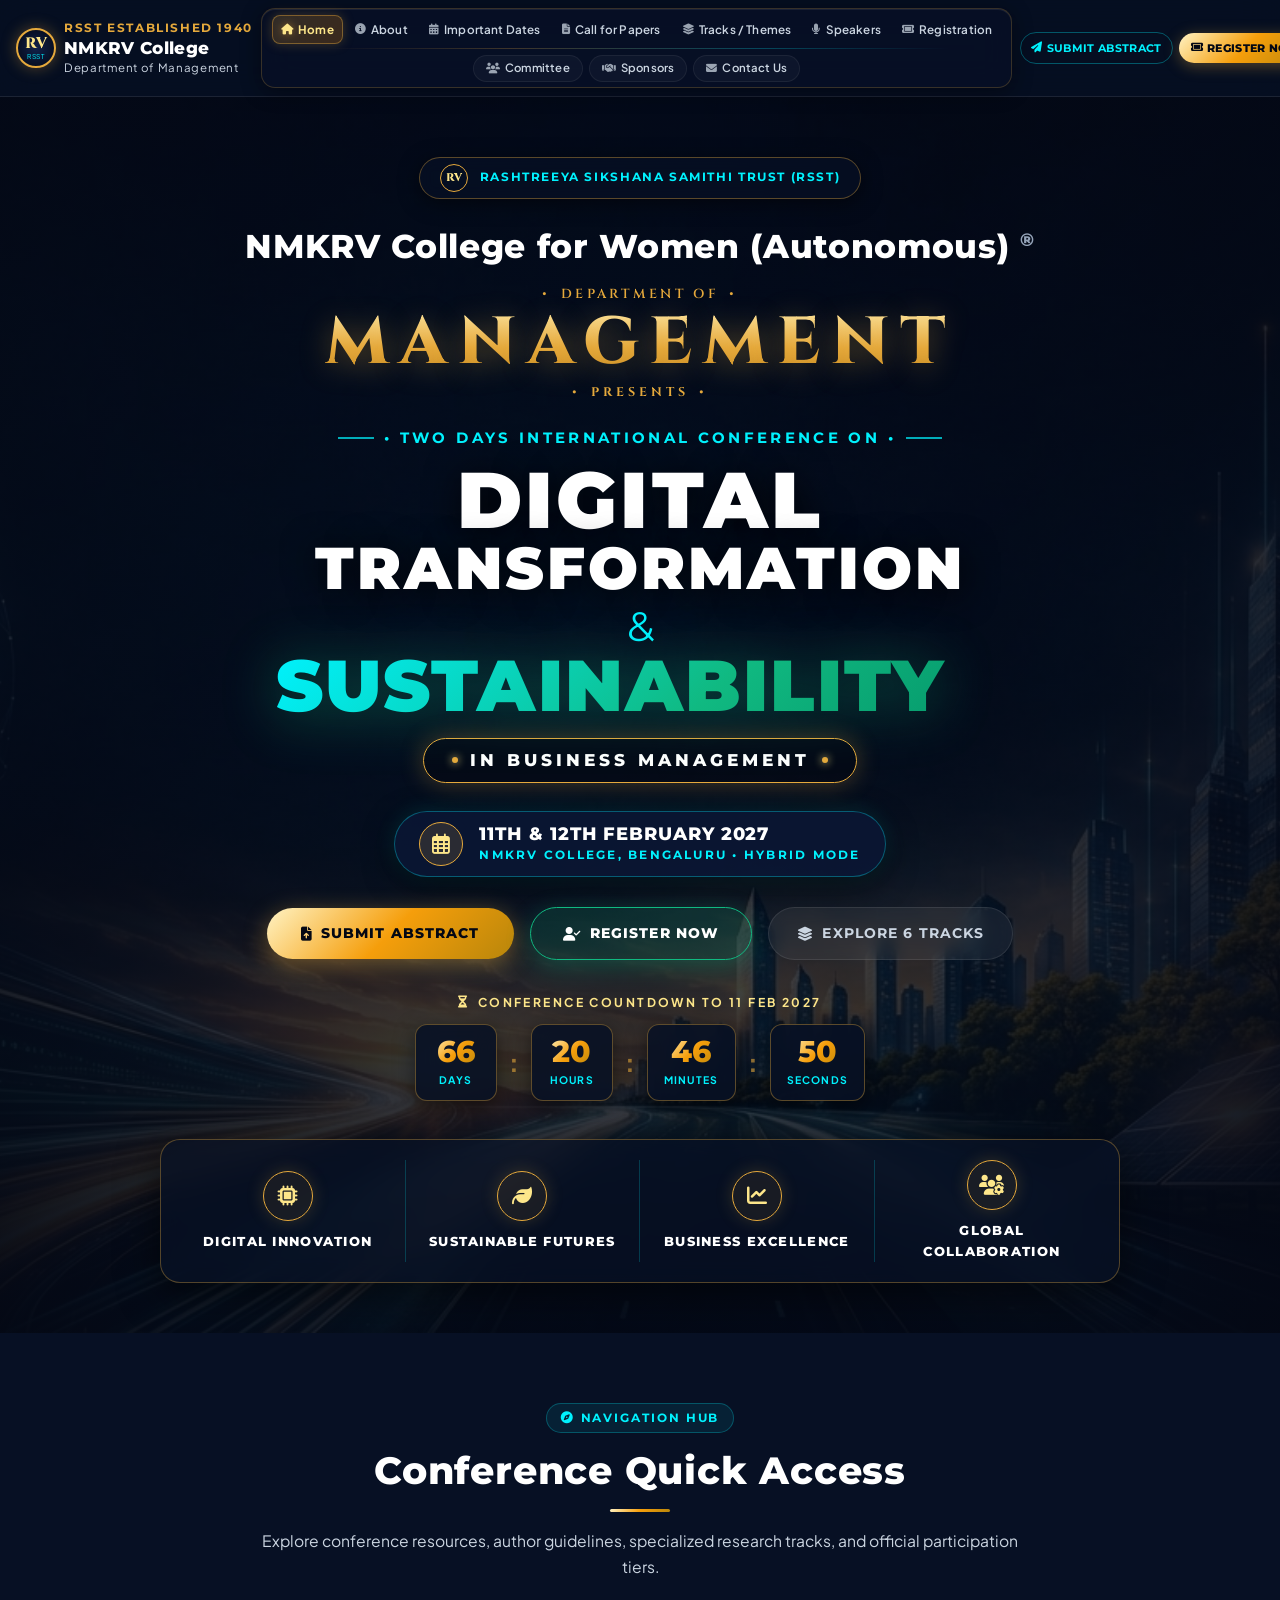
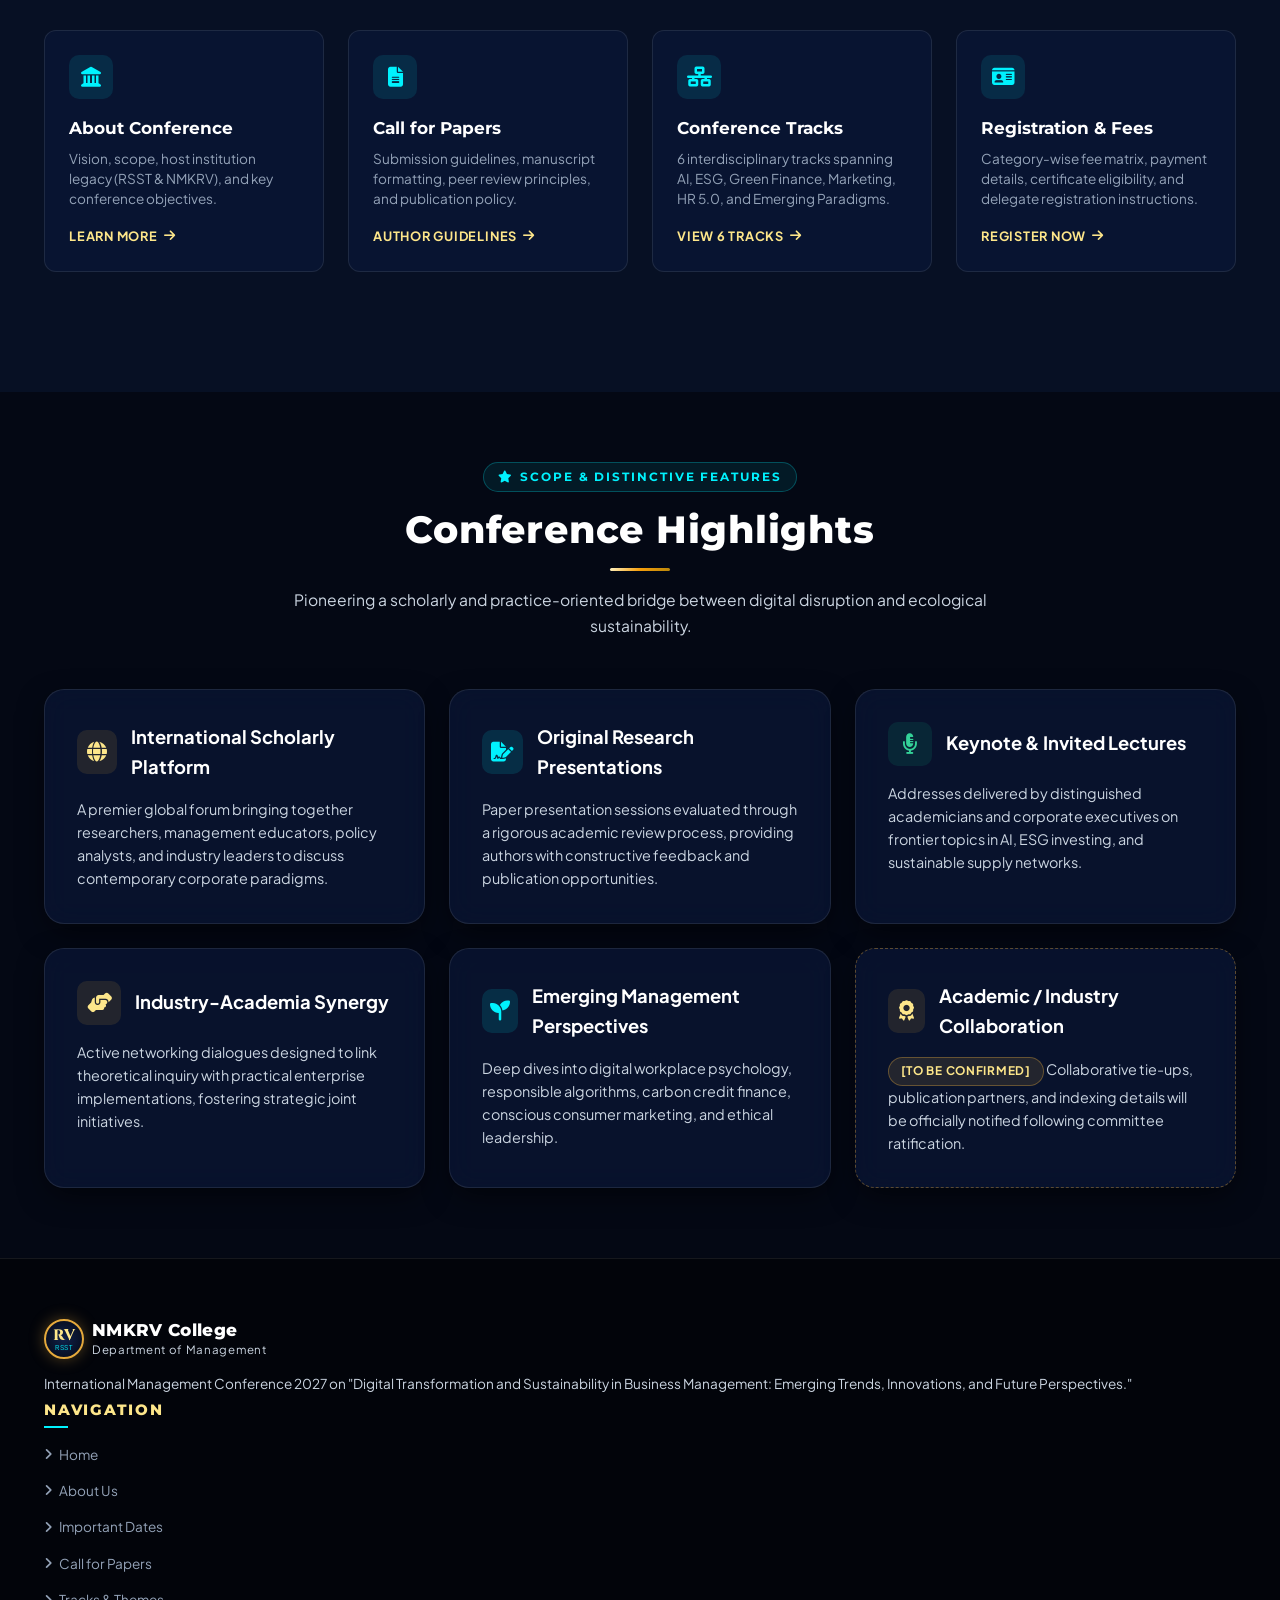
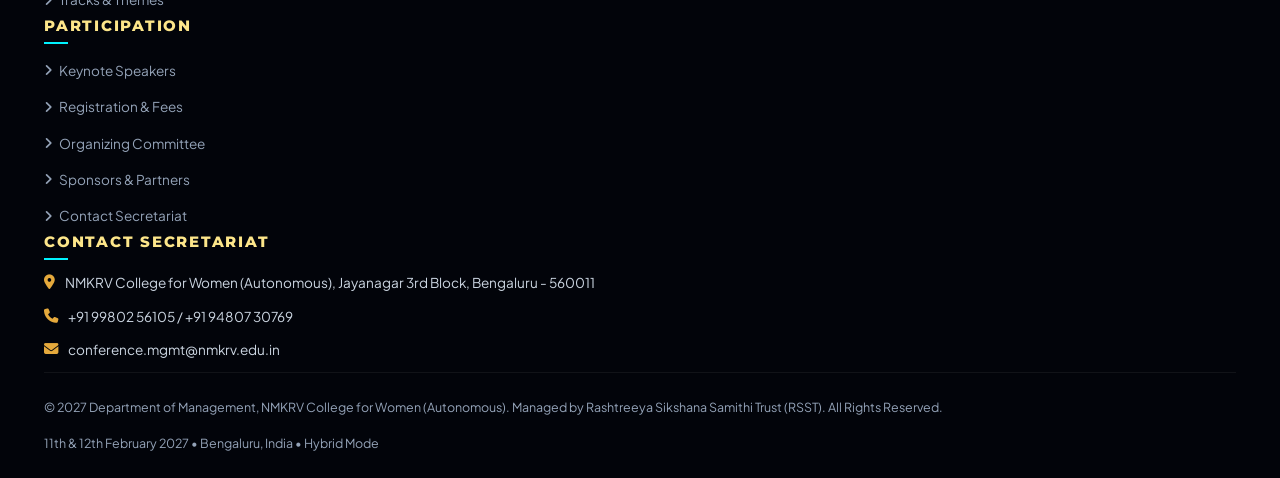
==== commit 9368474e: "refactor: remove top utility accreditation bar across all pages and styles" ====
--- a/index.html
+++ b/index.html
@@ -17,21 +17,6 @@
 </head>
 <body>
 
-  <!-- Top Utility Accreditation Bar -->
-  <div class="utility-bar">
-    <div class="container util-inner">
-      <div class="util-left">
-        <span class="badge-accreditation"><i class="fa-solid fa-award"></i> NAAC 'A+' Accredited</span>
-        <span class="badge-accreditation"><i class="fa-solid fa-building-columns"></i> Autonomous Institution</span>
-        <span class="util-text"><i class="fa-solid fa-location-dot"></i> Jayanagar, Bengaluru</span>
-      </div>
-      <div class="util-right">
-        <span class="util-text"><i class="fa-solid fa-network-wired"></i> Hybrid Mode</span>
-        <span class="util-divider">|</span>
-        <a href="important-dates.html" class="util-link highlight"><i class="fa-regular fa-calendar-check"></i> 11th & 12th February 2027</a>
-      </div>
-    </div>
-  </div>
 
   <!-- Main Navigation Header -->
   <header class="main-header" id="mainHeader">
--- a/styles.css
+++ b/styles.css
@@ -111,76 +111,6 @@
   max-width: 100%;
   height: auto;
   display: block;
-}
-
-/* ─── 3. TOP UTILITY ACCREDITATION BAR ─── */
-.utility-bar {
-  background: rgba(3, 7, 18, 0.95);
-  border-bottom: 1px solid rgba(255, 255, 255, 0.07);
-  font-size: 0.76rem;
-  letter-spacing: 0.03em;
-  position: relative;
-  z-index: 1001;
-}
-
-.util-inner {
-  display: flex;
-  align-items: center;
-  justify-content: space-between;
-  padding: 6px 20px;
-  flex-wrap: wrap;
-  gap: 8px;
-  max-width: 100%;
-  box-sizing: border-box;
-}
-
-.util-left, .util-right {
-  display: flex;
-  align-items: center;
-  gap: 10px;
-  flex-wrap: wrap;
-  max-width: 100%;
-}
-
-.badge-accreditation {
-  display: inline-flex;
-  align-items: center;
-  gap: 5px;
-  background: rgba(229, 169, 60, 0.12);
-  color: var(--gold-light);
-  border: 1px solid rgba(229, 169, 60, 0.35);
-  padding: 2px 10px;
-  border-radius: var(--radius-pill);
-  font-weight: 600;
-  font-size: 0.72rem;
-}
-
-.util-text {
-  color: var(--text-secondary);
-  display: inline-flex;
-  align-items: center;
-  gap: 6px;
-}
-
-.util-link {
-  color: var(--text-secondary);
-  transition: var(--transition);
-  display: inline-flex;
-  align-items: center;
-  gap: 6px;
-}
-
-.util-link:hover {
-  color: var(--cyan-primary);
-}
-
-.util-link.highlight {
-  color: var(--gold-light);
-  font-weight: 600;
-}
-
-.util-divider {
-  color: rgba(255, 255, 255, 0.2);
 }
 
 /* ─── 4. MAIN NAVIGATION HEADER ─── */
@@ -1846,46 +1776,6 @@
     overflow-x: clip;
   }
 
-  .utility-bar {
-    overflow-x: clip;
-  }
-
-  .utility-bar .util-inner {
-    display: flex;
-    flex-direction: row;
-    justify-content: space-between;
-    align-items: center;
-    padding: 5px 12px;
-    width: 100%;
-    max-width: 100%;
-    box-sizing: border-box;
-  }
-
-  .util-left, .util-right {
-    display: flex;
-    align-items: center;
-    gap: 6px;
-    font-size: 0.7rem;
-  }
-
-  .util-left .util-text,
-  .util-left .badge-accreditation:nth-child(2),
-  .util-right .util-divider,
-  .util-right .util-text {
-    display: none;
-  }
-
-  .badge-accreditation {
-    font-size: 0.65rem;
-    padding: 2px 7px;
-    white-space: nowrap;
-  }
-
-  .util-link {
-    font-size: 0.68rem;
-    white-space: nowrap;
-  }
-
   .hero-section {
     padding: 30px 0 25px;
     min-height: auto;
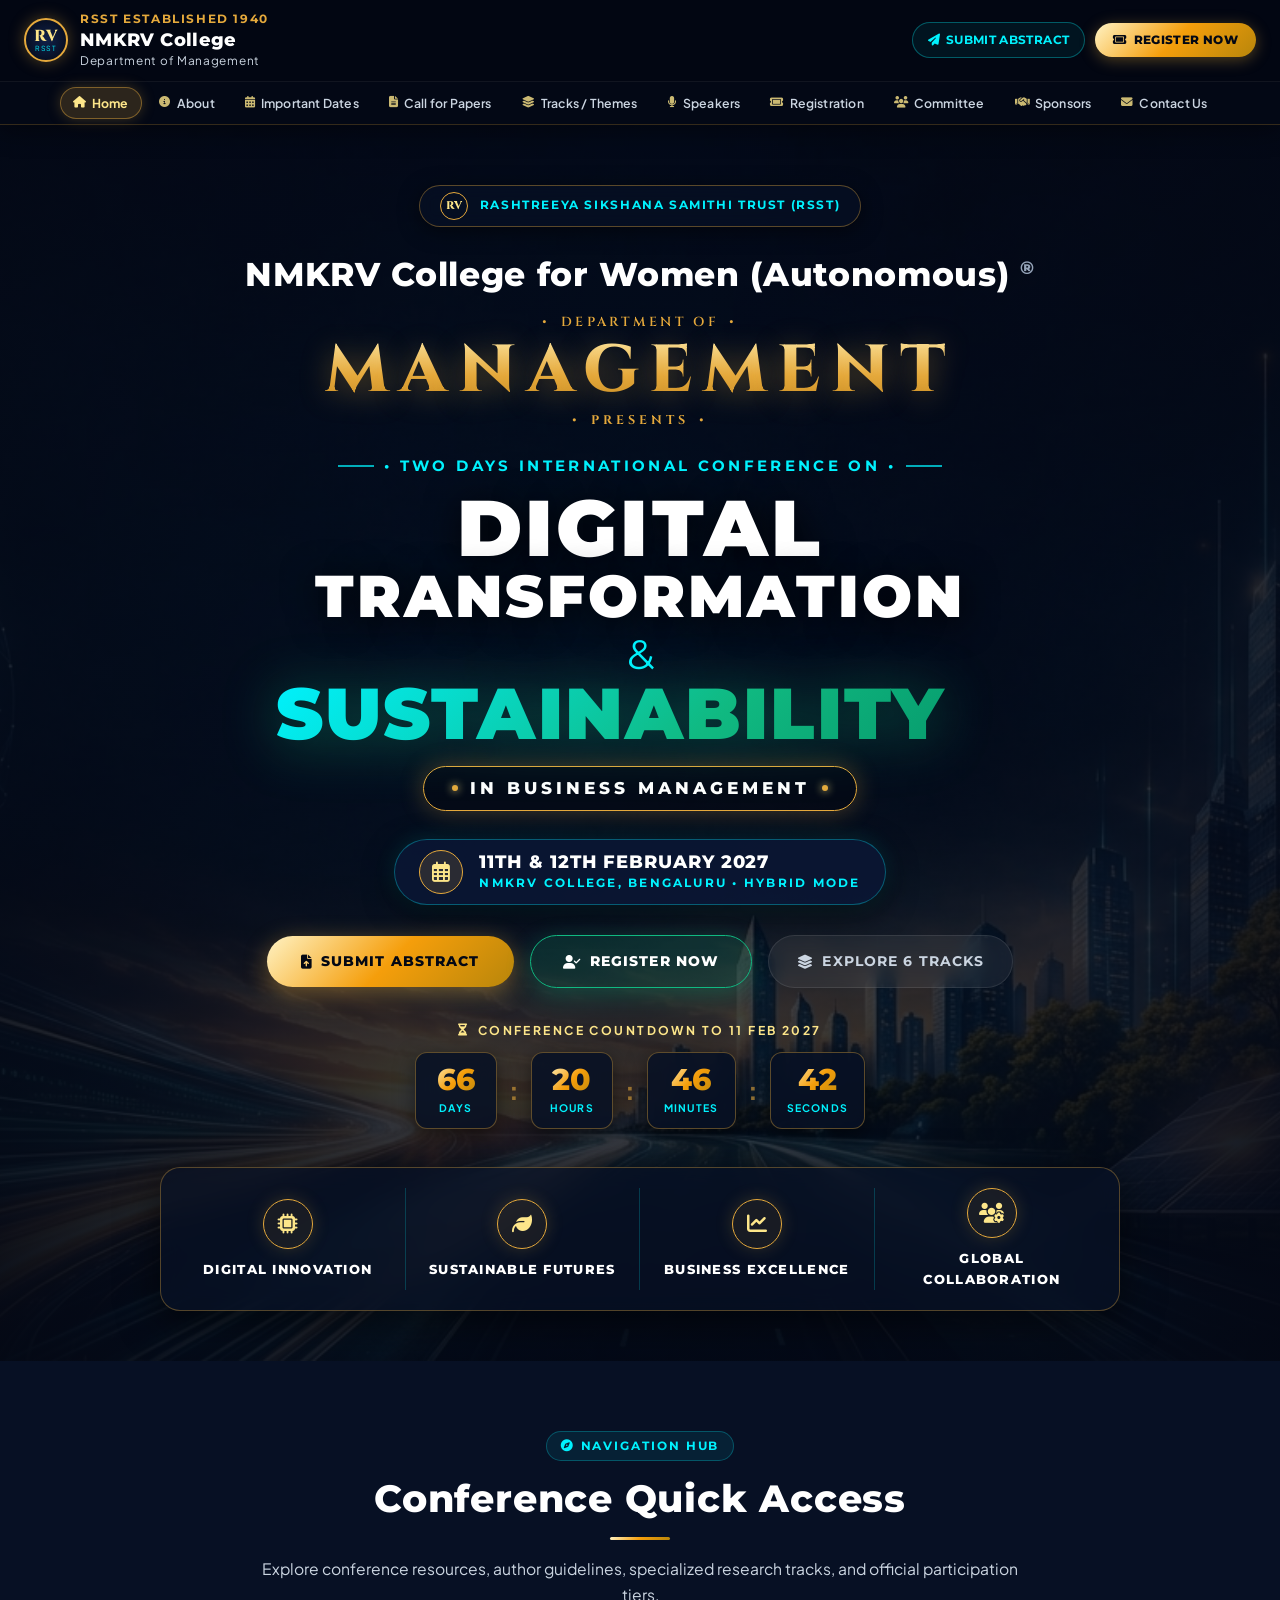
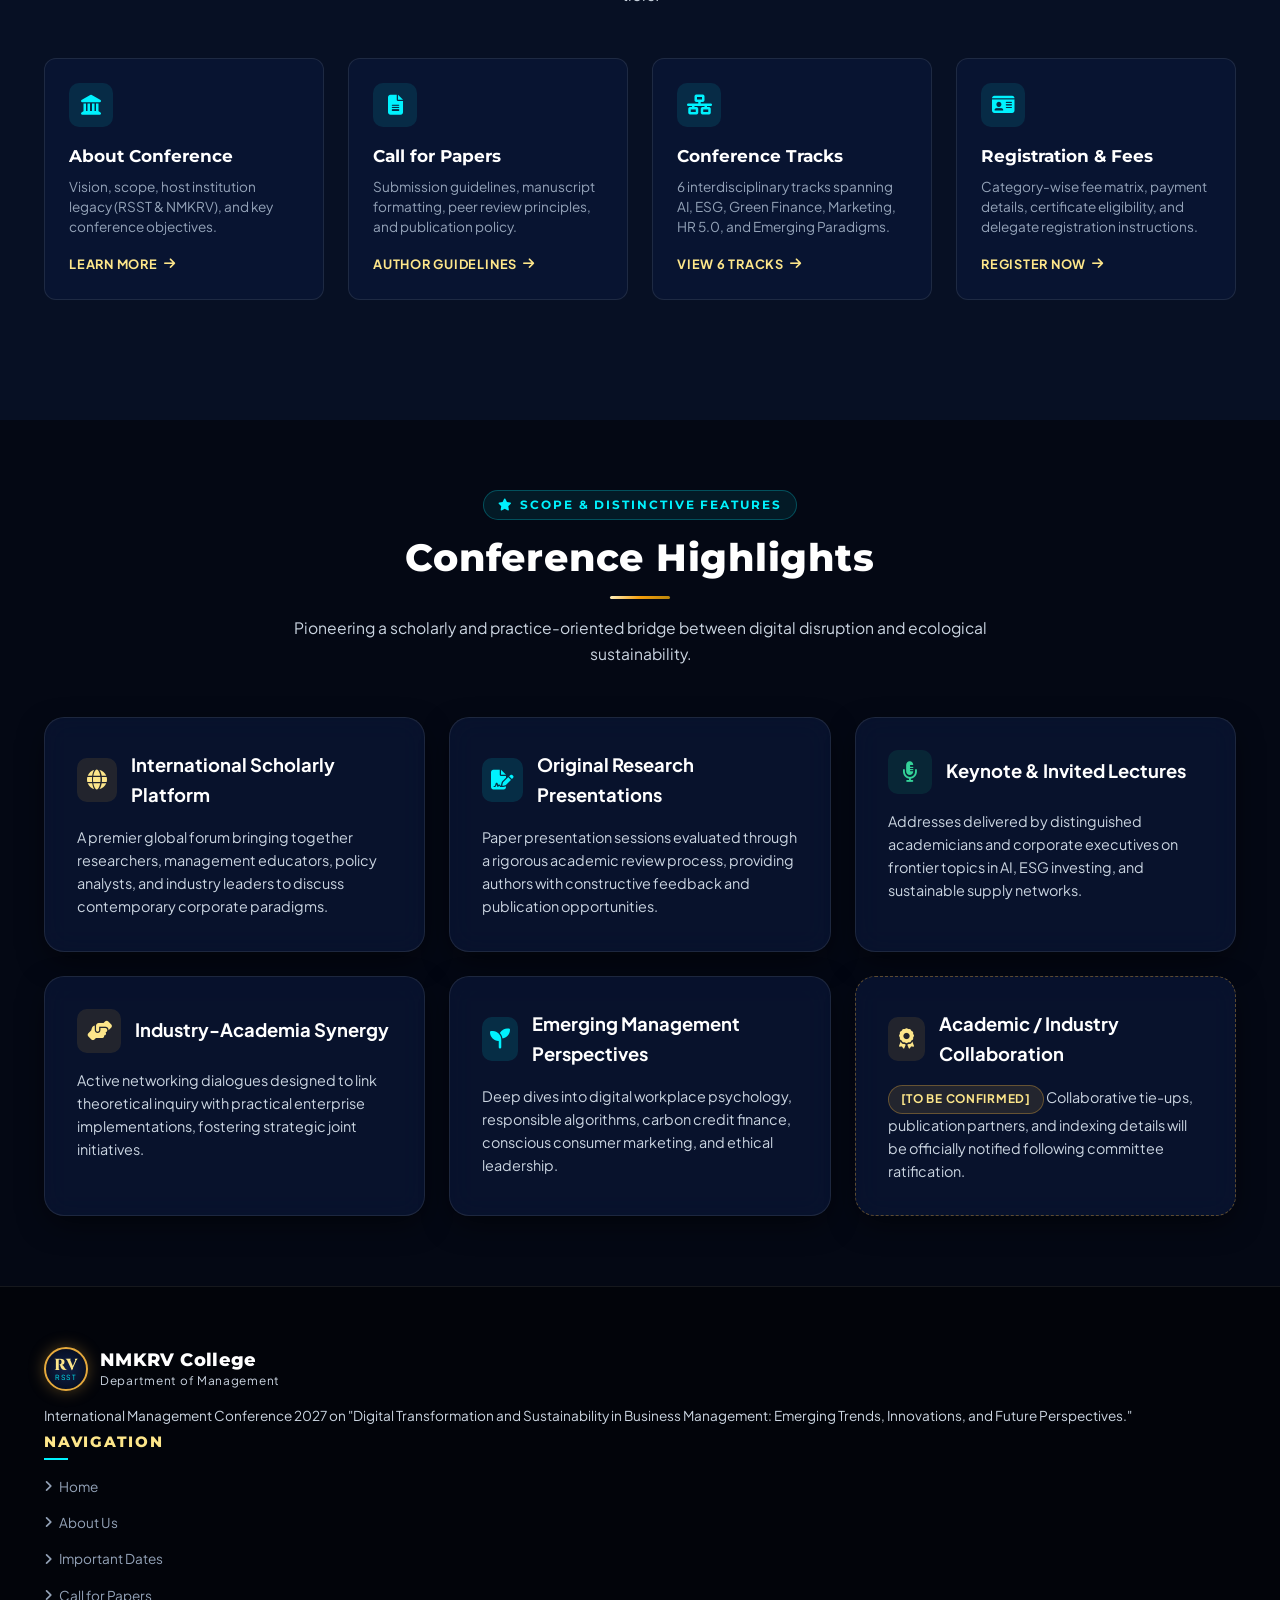
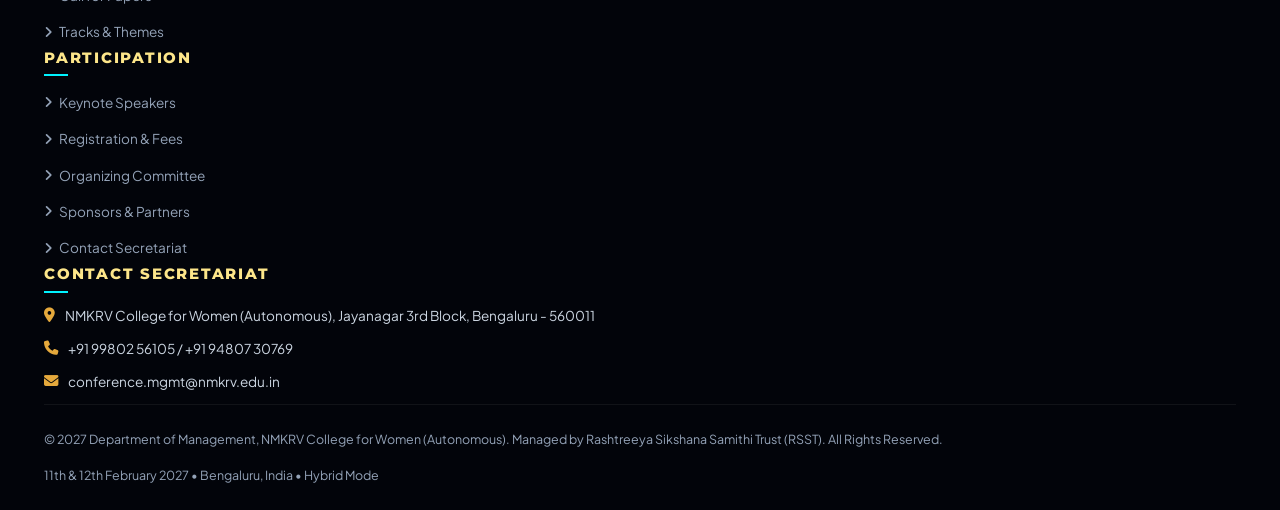
==== commit eb4510f8: "feat: restructure header into two rows (row 1: logo & action CTAs, row 2: navigation menus)" ====
--- a/index.html
+++ b/index.html
@@ -18,49 +18,57 @@
 <body>
 
 
-  <!-- Main Navigation Header -->
+      <!-- Main Navigation Header (Row 1: Logo & Actions | Row 2: Navigation Menus) -->
   <header class="main-header" id="mainHeader">
-    <div class="container nav-container">
-      <a href="index.html" class="brand-group" title="NMKRV College - Department of Management">
-        <div class="brand-logo-crest">
-          <span class="crest-rv">RV</span>
-          <span class="crest-sub">RSST</span>
-        </div>
-        <div class="brand-text-group">
-          <span class="brand-title-top">RSST Established 1940</span>
-          <span class="brand-college-name">NMKRV College</span>
-          <span class="brand-dept-name">Department of Management</span>
-        </div>
-      </a>
-
-      <!-- Navigation (Unified Glass Capsule Console) -->
-      <nav class="nav-menu" id="navMenu">
-        <ul class="nav-row nav-row-top">
-          <li><a href="index.html" class="nav-link active"><i class="fa-solid fa-house"></i> Home</a></li>
-          <li><a href="about.html" class="nav-link"><i class="fa-solid fa-circle-info"></i> About</a></li>
-          <li><a href="important-dates.html" class="nav-link"><i class="fa-solid fa-calendar-days"></i> Important Dates</a></li>
-          <li><a href="call-for-papers.html" class="nav-link"><i class="fa-solid fa-file-lines"></i> Call for Papers</a></li>
-          <li><a href="tracks.html" class="nav-link"><i class="fa-solid fa-layer-group"></i> Tracks / Themes</a></li>
-          <li><a href="speakers.html" class="nav-link"><i class="fa-solid fa-microphone"></i> Speakers</a></li>
-          <li><a href="registration.html" class="nav-link"><i class="fa-solid fa-ticket"></i> Registration</a></li>
-        </ul>
-        <div class="nav-row-divider"></div>
-        <ul class="nav-row nav-row-bottom">
-          <li><a href="committee.html" class="nav-link"><i class="fa-solid fa-users"></i> Committee</a></li>
-          <li><a href="sponsors.html" class="nav-link"><i class="fa-solid fa-handshake"></i> Sponsors</a></li>
-          <li><a href="contact.html" class="nav-link"><i class="fa-solid fa-envelope"></i> Contact Us</a></li>
-        </ul>
-      </nav>
-
-      <!-- Prominent Action CTAs -->
-      <div class="nav-actions">
-        <a href="call-for-papers.html" class="btn-header-submit"><i class="fa-solid fa-paper-plane"></i> Submit Abstract</a>
-        <a href="registration.html" class="btn-header-register"><i class="fa-solid fa-ticket"></i> Register Now</a>
-      </div>
-
-      <button class="nav-toggle-btn" id="navToggleBtn" aria-label="Toggle navigation">
-        <i class="fa-solid fa-bars"></i>
-      </button>
+    <!-- Row 1: Logo & Action CTAs -->
+    <div class="header-top-row">
+      <div class="container header-top-inner">
+        <a href="index.html" class="brand-group" title="NMKRV College - Department of Management">
+          <div class="brand-logo-crest">
+            <span class="crest-rv">RV</span>
+            <span class="crest-sub">RSST</span>
+          </div>
+          <div class="brand-text-group">
+            <span class="brand-title-top">RSST Established 1940</span>
+            <span class="brand-college-name">NMKRV College</span>
+            <span class="brand-dept-name">Department of Management</span>
+          </div>
+        </a>
+
+        <div class="header-top-actions">
+          <div class="nav-actions">
+            <a href="call-for-papers.html" class="btn-header-submit"><i class="fa-solid fa-paper-plane"></i> Submit Abstract</a>
+            <a href="registration.html" class="btn-header-register"><i class="fa-solid fa-ticket"></i> Register Now</a>
+          </div>
+          <button class="nav-toggle-btn" id="navToggleBtn" aria-label="Toggle navigation">
+            <i class="fa-solid fa-bars"></i>
+          </button>
+        </div>
+      </div>
+    </div>
+
+    <!-- Row 2: Navigation Menus -->
+    <div class="header-nav-row">
+      <div class="container header-nav-inner">
+        <nav class="nav-menu" id="navMenu">
+          <div class="drawer-actions">
+            <a href="call-for-papers.html" class="btn-drawer-submit"><i class="fa-solid fa-paper-plane"></i> Submit Abstract</a>
+            <a href="registration.html" class="btn-drawer-register"><i class="fa-solid fa-ticket"></i> Register Now</a>
+          </div>
+          <ul class="nav-list">
+            <li><a href="index.html" class="nav-link active"><i class="fa-solid fa-house"></i> Home</a></li>
+            <li><a href="about.html" class="nav-link"><i class="fa-solid fa-circle-info"></i> About</a></li>
+            <li><a href="important-dates.html" class="nav-link"><i class="fa-solid fa-calendar-days"></i> Important Dates</a></li>
+            <li><a href="call-for-papers.html" class="nav-link"><i class="fa-solid fa-file-lines"></i> Call for Papers</a></li>
+            <li><a href="tracks.html" class="nav-link"><i class="fa-solid fa-layer-group"></i> Tracks / Themes</a></li>
+            <li><a href="speakers.html" class="nav-link"><i class="fa-solid fa-microphone"></i> Speakers</a></li>
+            <li><a href="registration.html" class="nav-link"><i class="fa-solid fa-ticket"></i> Registration</a></li>
+            <li><a href="committee.html" class="nav-link"><i class="fa-solid fa-users"></i> Committee</a></li>
+            <li><a href="sponsors.html" class="nav-link"><i class="fa-solid fa-handshake"></i> Sponsors</a></li>
+            <li><a href="contact.html" class="nav-link"><i class="fa-solid fa-envelope"></i> Contact Us</a></li>
+          </ul>
+        </nav>
+      </div>
     </div>
   </header>
 
--- a/styles.css
+++ b/styles.css
@@ -113,26 +113,32 @@
   display: block;
 }
 
-/* ─── 4. MAIN NAVIGATION HEADER ─── */
+/* ─── 4. MAIN NAVIGATION HEADER (TWO-TIER EXECUTIVE DESIGN) ─── */
 .main-header {
   position: sticky;
   top: 0;
   left: 0;
   right: 0;
-  background: var(--bg-glass);
+  background: rgba(3, 7, 18, 0.95);
   backdrop-filter: blur(20px);
   -webkit-backdrop-filter: blur(20px);
-  border-bottom: 1px solid var(--border-glass);
+  border-bottom: 1px solid rgba(229, 169, 60, 0.22);
   z-index: 1000;
   transition: var(--transition);
-}
-
-.nav-container {
+  box-shadow: 0 4px 25px rgba(0, 0, 0, 0.45);
+}
+
+/* ── Tier 1: Logo & Action CTAs ── */
+.header-top-row {
+  padding: 10px 0;
+  border-bottom: 1px solid rgba(255, 255, 255, 0.06);
+}
+
+.header-top-inner {
   display: flex;
   align-items: center;
   justify-content: space-between;
-  padding: 8px 16px;
-  gap: 8px;
+  gap: 16px;
   max-width: 1560px;
   width: 100%;
 }
@@ -140,14 +146,14 @@
 .brand-group {
   display: flex;
   align-items: center;
-  gap: 8px;
+  gap: 12px;
   text-decoration: none;
   flex-shrink: 0;
 }
 
 .brand-logo-crest {
-  width: 40px;
-  height: 40px;
+  width: 44px;
+  height: 44px;
   border-radius: 50%;
   border: 2px solid var(--gold-primary);
   background: radial-gradient(circle, #10214a 0%, #040814 100%);
@@ -155,21 +161,21 @@
   flex-direction: column;
   align-items: center;
   justify-content: center;
-  box-shadow: 0 0 15px rgba(229, 169, 60, 0.35);
+  box-shadow: 0 0 16px rgba(229, 169, 60, 0.35);
   flex-shrink: 0;
 }
 
 .brand-logo-crest .crest-rv {
   font-family: var(--font-serif);
   font-weight: 800;
-  font-size: 0.95rem;
+  font-size: 1rem;
   line-height: 1;
   color: var(--gold-light);
   letter-spacing: 0.5px;
 }
 
 .brand-logo-crest .crest-sub {
-  font-size: 0.42rem;
+  font-size: 0.44rem;
   letter-spacing: 0.12em;
   text-transform: uppercase;
   color: var(--cyan-primary);
@@ -193,7 +199,7 @@
 
 .brand-college-name {
   font-family: var(--font-title);
-  font-size: 1.05rem;
+  font-size: 1.15rem;
   font-weight: 800;
   color: #ffffff;
   letter-spacing: 0.02em;
@@ -201,153 +207,58 @@
 }
 
 .brand-dept-name {
-  font-size: 0.72rem;
+  font-size: 0.74rem;
   color: var(--text-secondary);
   letter-spacing: 0.06em;
 }
 
-/* Nav Menu Container (Unified Glass Capsule Console) */
-.nav-menu {
-  display: flex;
-  flex-direction: column;
-  align-items: center;
-  justify-content: center;
-  gap: 2px;
-  flex: 1;
-  max-width: 820px;
-  margin: 0 auto;
-  background: rgba(7, 16, 38, 0.72);
-  border: 1px solid rgba(229, 169, 60, 0.22);
-  border-radius: 14px;
-  padding: 5px 10px;
-  box-shadow: 0 4px 20px rgba(0, 0, 0, 0.4), inset 0 1px 0 rgba(255, 255, 255, 0.08);
-  backdrop-filter: blur(16px);
-  -webkit-backdrop-filter: blur(16px);
-}
-
-.nav-row {
-  display: flex;
-  align-items: center;
-  justify-content: center;
-  list-style: none;
-  padding: 0;
-  margin: 0;
-  width: 100%;
-}
-
-.nav-row-top {
-  gap: 3px;
-}
-
-.nav-row-divider {
-  width: 86%;
-  height: 1px;
-  background: linear-gradient(90deg, transparent 0%, rgba(229, 169, 60, 0.25) 30%, rgba(0, 242, 254, 0.25) 70%, transparent 100%);
-  margin: 2px 0;
-}
-
-.nav-row-bottom {
-  gap: 6px;
-}
-
-.nav-link {
-  font-family: var(--font-body);
-  font-size: 0.73rem;
-  font-weight: 600;
-  color: var(--text-secondary);
-  padding: 4px 8px;
-  border-radius: 8px;
-  border: 1px solid transparent;
-  transition: all 0.22s cubic-bezier(0.16, 1, 0.3, 1);
-  white-space: nowrap;
-  letter-spacing: 0.015em;
-  display: inline-flex;
-  align-items: center;
-  gap: 5px;
-  text-decoration: none;
-}
-
-.nav-link i {
-  font-size: 0.68rem;
-  opacity: 0.75;
-  transition: transform 0.2s ease, opacity 0.2s ease, color 0.2s ease;
-}
-
-.nav-row-bottom .nav-link {
-  font-size: 0.71rem;
-  padding: 3px 12px;
-  background: rgba(255, 255, 255, 0.03);
-  border: 1px solid rgba(255, 255, 255, 0.06);
-  border-radius: var(--radius-pill);
-}
-
-.nav-link:hover {
-  color: var(--cyan-primary);
-  background: rgba(0, 242, 254, 0.1);
-  border-color: rgba(0, 242, 254, 0.25);
-  box-shadow: 0 0 10px rgba(0, 242, 254, 0.15);
-  transform: translateY(-1px);
-}
-
-.nav-link:hover i {
-  color: var(--cyan-primary);
-  opacity: 1;
-  transform: scale(1.15);
-}
-
-.nav-link.active {
-  color: var(--gold-light);
-  background: linear-gradient(135deg, rgba(229, 169, 60, 0.2), rgba(217, 119, 6, 0.25));
-  border: 1px solid rgba(229, 169, 60, 0.42);
-  box-shadow: 0 0 12px rgba(229, 169, 60, 0.25);
-  font-weight: 700;
-}
-
-.nav-link.active i {
-  color: var(--gold-light);
-  opacity: 1;
-  text-shadow: 0 0 8px rgba(229, 169, 60, 0.5);
-}
-
-/* Nav CTA Buttons */
+.header-top-actions {
+  display: flex;
+  align-items: center;
+  gap: 12px;
+  flex-shrink: 0;
+}
+
 .nav-actions {
   display: flex;
   align-items: center;
-  gap: 6px;
+  gap: 10px;
   flex-shrink: 0;
 }
 
 .btn-header-submit {
   font-family: var(--font-title);
-  font-size: 0.69rem;
+  font-size: 0.75rem;
   font-weight: 700;
   letter-spacing: 0.03em;
   text-transform: uppercase;
-  padding: 6px 10px;
+  padding: 7px 15px;
   border-radius: var(--radius-pill);
-  background: transparent;
+  background: rgba(0, 242, 254, 0.06);
   color: var(--cyan-primary);
   border: 1px solid var(--border-cyan-glow);
   transition: var(--transition);
   display: inline-flex;
   align-items: center;
-  gap: 4px;
+  gap: 6px;
   white-space: nowrap;
+  text-decoration: none;
 }
 
 .btn-header-submit:hover {
-  background: rgba(0, 242, 254, 0.15);
+  background: rgba(0, 242, 254, 0.16);
   box-shadow: 0 0 20px var(--cyan-glow);
   transform: translateY(-1px);
+  color: #ffffff;
 }
 
 .btn-header-register {
   font-family: var(--font-title);
-  font-size: 0.69rem;
+  font-size: 0.75rem;
   font-weight: 800;
   letter-spacing: 0.03em;
   text-transform: uppercase;
-  padding: 6px 12px;
+  padding: 7px 18px;
   border-radius: var(--radius-pill);
   background: var(--gold-gradient);
   color: #040814;
@@ -357,31 +268,126 @@
   transition: var(--transition);
   display: inline-flex;
   align-items: center;
-  gap: 4px;
+  gap: 6px;
   white-space: nowrap;
+  text-decoration: none;
 }
 
 .btn-header-register:hover {
   box-shadow: 0 5px 22px rgba(229, 169, 60, 0.6);
-  transform: translateY(-2px);
+  transform: translateY(-1px);
+  color: #040814;
 }
 
 .nav-toggle-btn {
   display: none;
-  background: none;
-  border: 1px solid var(--border-glass);
-  color: #ffffff;
-  padding: 8px 12px;
+  background: rgba(7, 16, 36, 0.85);
+  border: 1.5px solid var(--border-gold-glow);
+  color: var(--gold-light);
+  width: 40px;
+  height: 40px;
   border-radius: var(--radius-sm);
-  font-size: 1.1rem;
+  font-size: 1.15rem;
   cursor: pointer;
   transition: var(--transition);
+  align-items: center;
+  justify-content: center;
 }
 
 .nav-toggle-btn:hover {
+  background: rgba(229, 169, 60, 0.15);
+  color: #ffffff;
+  box-shadow: 0 0 15px rgba(229, 169, 60, 0.4);
+}
+
+/* ── Tier 2: Navigation Menus ── */
+.header-nav-row {
+  padding: 5px 0;
+  background: rgba(4, 10, 24, 0.55);
+}
+
+.header-nav-inner {
+  display: flex;
+  align-items: center;
+  justify-content: center;
+  max-width: 1560px;
+  width: 100%;
+}
+
+.nav-menu {
+  display: flex;
+  align-items: center;
+  justify-content: center;
+  width: 100%;
+}
+
+.nav-list {
+  display: flex;
+  align-items: center;
+  justify-content: center;
+  list-style: none;
+  padding: 0;
+  margin: 0;
+  gap: 4px;
+  flex-wrap: wrap;
+  width: 100%;
+}
+
+.nav-link {
+  font-family: var(--font-body);
+  font-size: 0.77rem;
+  font-weight: 600;
+  color: var(--text-secondary);
+  padding: 5px 12px;
+  border-radius: var(--radius-pill);
+  border: 1px solid transparent;
+  transition: all 0.2s cubic-bezier(0.16, 1, 0.3, 1);
+  white-space: nowrap;
+  letter-spacing: 0.015em;
+  display: inline-flex;
+  align-items: center;
+  gap: 6px;
+  text-decoration: none;
+}
+
+.nav-link i {
+  font-size: 0.72rem;
+  opacity: 0.8;
+  color: var(--gold-light);
+  transition: transform 0.2s ease, opacity 0.2s ease, color 0.2s ease;
+}
+
+.nav-link:hover {
+  color: #ffffff;
+  background: rgba(0, 242, 254, 0.12);
+  border-color: rgba(0, 242, 254, 0.3);
+  box-shadow: 0 0 12px rgba(0, 242, 254, 0.18);
+  transform: translateY(-1px);
+}
+
+.nav-link:hover i {
   color: var(--cyan-primary);
-  border-color: var(--border-cyan-glow);
-}
+  opacity: 1;
+  transform: scale(1.15);
+}
+
+.nav-link.active {
+  color: var(--gold-light);
+  background: rgba(229, 169, 60, 0.18);
+  border-color: rgba(229, 169, 60, 0.45);
+  box-shadow: 0 0 14px rgba(229, 169, 60, 0.25);
+  font-weight: 700;
+}
+
+.nav-link.active i {
+  color: var(--gold-light);
+  opacity: 1;
+}
+
+.drawer-actions {
+  display: none;
+}
+
 
 /* ─── 5. HERO SECTION (100% REPLICA OF BROCHURE POSTER) ─── */
 .hero-section {
@@ -1609,8 +1615,27 @@
 
 /* ─── 16. RESPONSIVE BREAKPOINTS ─── */
 
-/* Large Tablets & Small Laptops (max-width: 1220px): Drawer Navigation */
-@media (max-width: 1220px) {
+/* Large Tablets & Small Laptops (max-width: 1080px): Drawer Navigation */
+@media (max-width: 1080px) {
+  .main-header {
+    backdrop-filter: none;
+    -webkit-backdrop-filter: none;
+  }
+
+  .header-nav-row {
+    padding: 0;
+    margin: 0;
+    background: transparent;
+    border: none;
+    height: 0;
+    overflow: visible !important;
+  }
+
+  .header-nav-inner {
+    padding: 0;
+    overflow: visible !important;
+  }
+
   .nav-menu {
     position: fixed;
     top: 0;
@@ -1643,26 +1668,66 @@
     visibility: visible;
   }
 
-  .nav-row {
+  .drawer-actions {
+    display: flex;
+    flex-direction: column;
+    gap: 10px;
+    width: 100%;
+    margin-bottom: 20px;
+    padding-bottom: 18px;
+    border-bottom: 1px solid rgba(229, 169, 60, 0.22);
+  }
+
+  .btn-drawer-submit {
+    font-family: var(--font-title);
+    font-size: 0.8rem;
+    font-weight: 700;
+    letter-spacing: 0.03em;
+    text-transform: uppercase;
+    padding: 10px 16px;
+    border-radius: var(--radius-pill);
+    background: rgba(0, 242, 254, 0.08);
+    color: var(--cyan-primary);
+    border: 1px solid var(--border-cyan-glow);
+    display: flex;
+    align-items: center;
+    justify-content: center;
+    gap: 8px;
+    text-decoration: none;
+    transition: var(--transition);
+  }
+
+  .btn-drawer-submit:hover {
+    background: rgba(0, 242, 254, 0.18);
+    color: #ffffff;
+  }
+
+  .btn-drawer-register {
+    font-family: var(--font-title);
+    font-size: 0.8rem;
+    font-weight: 800;
+    letter-spacing: 0.03em;
+    text-transform: uppercase;
+    padding: 10px 16px;
+    border-radius: var(--radius-pill);
+    background: var(--gold-gradient);
+    color: #040814;
+    display: flex;
+    align-items: center;
+    justify-content: center;
+    gap: 8px;
+    text-decoration: none;
+    box-shadow: 0 3px 15px rgba(229, 169, 60, 0.35);
+  }
+
+  .nav-list {
     flex-direction: column;
     align-items: stretch;
     width: 100%;
-    gap: 4px;
-  }
-
-  .nav-row-divider {
-    width: 100%;
-    height: 1px;
-    margin: 8px 0;
-    background: rgba(229, 169, 60, 0.25);
-  }
-
-  .nav-row-bottom {
-    gap: 4px;
-  }
-
-  .nav-link,
-  .nav-row-bottom .nav-link {
+    gap: 5px;
+  }
+
+  .nav-link {
     width: 100%;
     font-size: 0.88rem;
     padding: 10px 14px;
@@ -1673,50 +1738,42 @@
     gap: 10px;
   }
 
-  .nav-link i,
-  .nav-row-bottom .nav-link i {
+  .nav-link i {
     font-size: 0.85rem;
     width: 18px;
     text-align: center;
     color: var(--gold-light);
   }
 
-  .nav-link:hover,
-  .nav-row-bottom .nav-link:hover {
+  .nav-link:hover {
     background: var(--bg-glass-hover);
     color: var(--cyan-primary);
     border-color: rgba(0, 242, 254, 0.3);
     transform: translateX(3px);
   }
 
-  .nav-link:hover i,
-  .nav-row-bottom .nav-link:hover i {
+  .nav-link:hover i {
     color: var(--cyan-primary);
   }
 
-  .nav-link.active,
-  .nav-row-bottom .nav-link.active {
+  .nav-link.active {
     color: var(--gold-light);
     background: rgba(229, 169, 60, 0.16);
     border: 1px solid rgba(229, 169, 60, 0.4);
     box-shadow: 0 0 14px rgba(229, 169, 60, 0.2);
   }
 
-  .nav-actions {
-    display: none;
-  }
-
   .nav-toggle-btn {
     display: inline-flex;
     align-items: center;
     justify-content: center;
-    width: 42px;
-    height: 42px;
+    width: 40px;
+    height: 40px;
     background: rgba(7, 16, 36, 0.85);
     border: 1.5px solid var(--border-gold-glow);
     color: var(--gold-light);
     border-radius: var(--radius-sm);
-    font-size: 1.2rem;
+    font-size: 1.15rem;
     cursor: pointer;
     transition: var(--transition);
   }
@@ -1725,6 +1782,62 @@
     background: rgba(229, 169, 60, 0.15);
     color: #ffffff;
     box-shadow: 0 0 15px rgba(229, 169, 60, 0.4);
+  }
+}
+
+@media (max-width: 640px) {
+  .header-top-row {
+    padding: 8px 0;
+  }
+
+  .header-top-inner {
+    padding: 0 14px !important;
+    gap: 8px;
+  }
+
+  .nav-actions {
+    display: none;
+  }
+
+  .brand-group {
+    gap: 8px;
+    max-width: 82%;
+  }
+
+  .brand-logo-crest {
+    width: 36px;
+    height: 36px;
+    min-width: 36px;
+  }
+
+  .brand-logo-crest .crest-rv {
+    font-size: 0.86rem;
+  }
+
+  .brand-logo-crest .crest-sub {
+    font-size: 0.38rem;
+  }
+
+  .brand-title-top {
+    display: block;
+    font-size: 0.58rem;
+    letter-spacing: 0.08em;
+  }
+
+  .brand-college-name {
+    font-size: 0.96rem;
+    line-height: 1.15;
+  }
+
+  .brand-dept-name {
+    font-size: 0.62rem;
+  }
+
+  .nav-toggle-btn {
+    width: 38px;
+    height: 38px;
+    font-size: 1.1rem;
+    padding: 0;
   }
 }
 
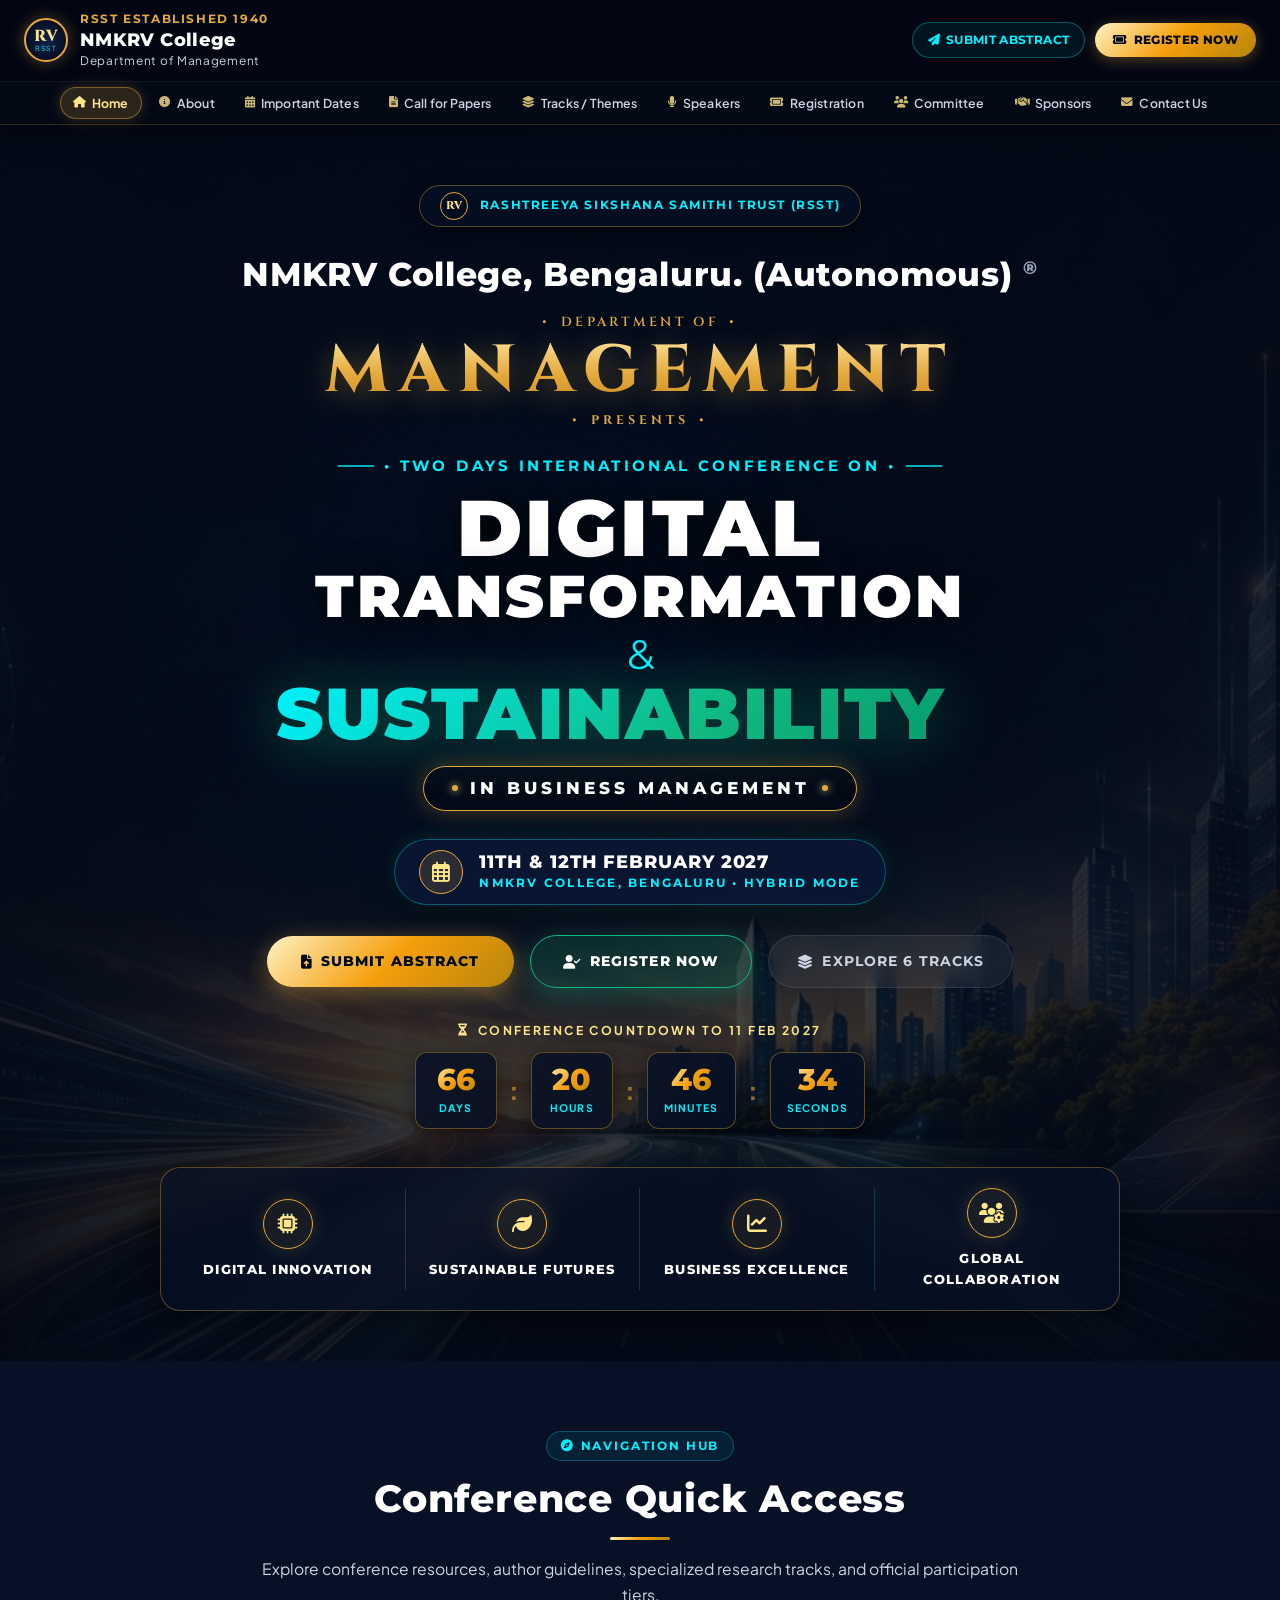
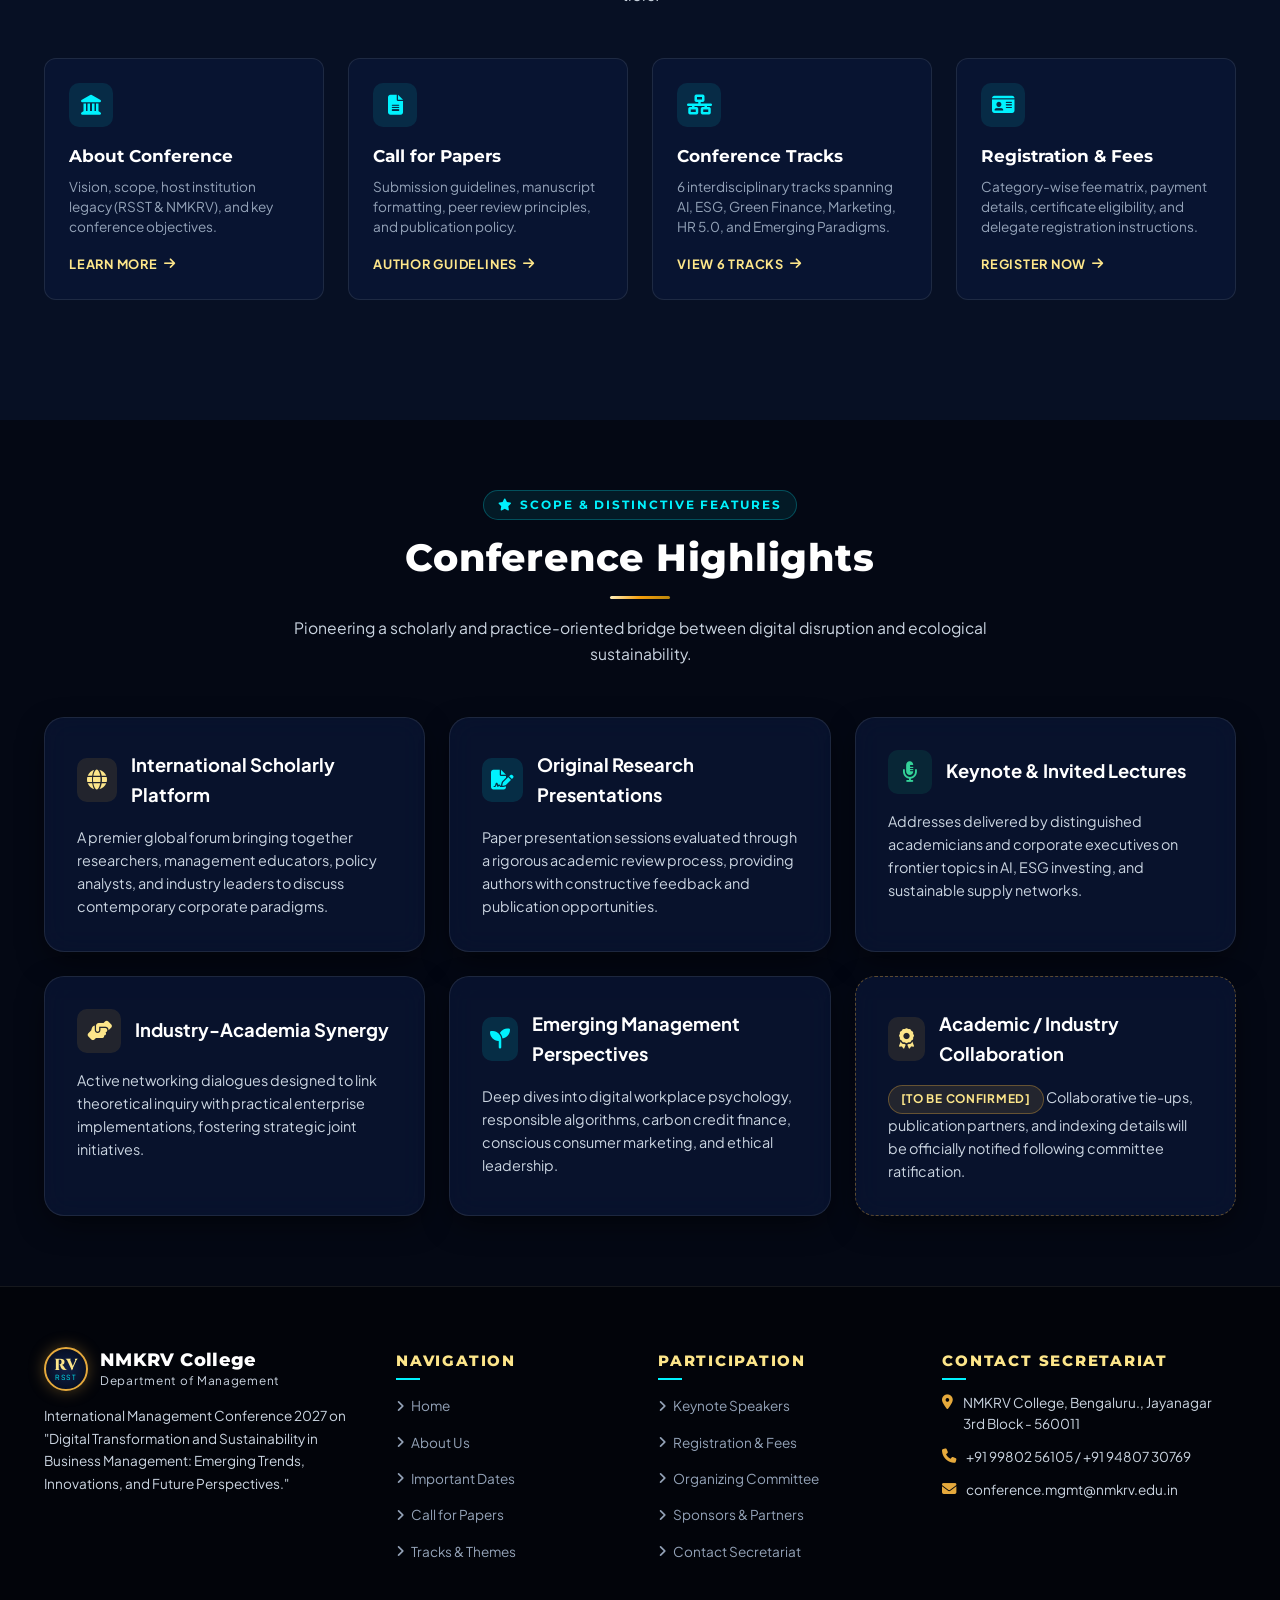
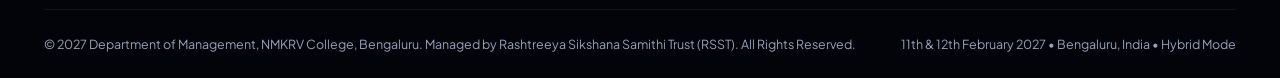
==== commit fa19df6c: "fix: resolve footer 4-column desktop layout & replace NMKRV College for women with NMKRV College, Be" ====
--- a/index.html
+++ b/index.html
@@ -83,7 +83,7 @@
         <span class="rsst-trust-text">Rashtreeya Sikshana Samithi Trust (RSST)</span>
       </div>
 
-      <h2 class="hero-college-title">NMKRV College for Women (Autonomous) <sup>®</sup></h2>
+      <h2 class="hero-college-title">NMKRV College, Bengaluru. (Autonomous) <sup>®</sup></h2>
       
       <!-- DEPARTMENT OF MANAGEMENT PRESENTS -->
       <div class="hero-dept-prefix">
@@ -363,7 +363,7 @@
           <h4 class="footer-col-title">Contact Secretariat</h4>
           <div class="footer-contact-item">
             <i class="fa-solid fa-location-dot"></i>
-            <span>NMKRV College for Women (Autonomous), Jayanagar 3rd Block, Bengaluru - 560011</span>
+            <span>NMKRV College, Bengaluru., Jayanagar 3rd Block - 560011</span>
           </div>
           <div class="footer-contact-item">
             <i class="fa-solid fa-phone"></i>
@@ -378,7 +378,7 @@
 
       <div class="footer-bottom-bar">
         <div>
-          &copy; 2027 Department of Management, NMKRV College for Women (Autonomous). Managed by Rashtreeya Sikshana Samithi Trust (RSST). All Rights Reserved.
+          &copy; 2027 Department of Management, NMKRV College, Bengaluru. Managed by Rashtreeya Sikshana Samithi Trust (RSST). All Rights Reserved.
         </div>
         <div>
           11th &amp; 12th February 2027 • Bengaluru, India • Hybrid Mode
--- a/styles.css
+++ b/styles.css
@@ -1,7 +1,7 @@
 /* ==========================================================================
    International Management Conference 2027 — Master Design System
    Based 100% on Official Conference Brochure Theme (Image_20260925_163106_712.png)
-   Host: Department of Management, NMKRV College for Women (RSST), Bengaluru
+   Host: Department of Management, NMKRV College, Bengaluru. (RSST), Bengaluru
    ========================================================================== */
 
 /* ─── 1. DESIGN TOKENS & BROCHURE PALETTE ─── */
@@ -72,7 +72,9 @@
 }
 
 /* ─── 2. RESET & BASE ─── */
-*, *::before, *::after {
+*,
+*::before,
+*::after {
   box-sizing: border-box;
   margin: 0;
   padding: 0;
@@ -603,8 +605,13 @@
 }
 
 @keyframes leafFloat {
-  0% { transform: translateY(0) rotate(-10deg); }
-  100% { transform: translateY(-4px) rotate(-4deg); }
+  0% {
+    transform: translateY(0) rotate(-10deg);
+  }
+
+  100% {
+    transform: translateY(-4px) rotate(-4deg);
+  }
 }
 
 /* "• IN BUSINESS MANAGEMENT •" Hexagonal Wireframe Pill */
@@ -1528,11 +1535,12 @@
   overflow: hidden;
 }
 
+.footer-grid,
 .footer-top-grid {
   display: grid;
-  grid-template-columns: 1.5fr 1fr 1fr 1.2fr;
-  gap: 40px;
-  margin-bottom: 50px;
+  grid-template-columns: 1.4fr 1fr 1.1fr 1.3fr;
+  gap: 36px;
+  margin-bottom: 45px;
 }
 
 .footer-col-title {
@@ -1846,23 +1854,31 @@
   .quick-access-grid {
     grid-template-columns: repeat(2, 1fr);
   }
+
   .four-pillars-strip {
     grid-template-columns: repeat(2, 1fr);
     gap: 16px;
   }
+
   .pillar-col:nth-child(2) {
     border-right: none;
   }
-  .committee-grid-4, .committee-grid-5 {
+
+  .committee-grid-4,
+  .committee-grid-5 {
     grid-template-columns: repeat(2, 1fr);
   }
+
   .tracks-grid {
     grid-template-columns: 1fr;
   }
+
   .contact-split-grid {
     grid-template-columns: 1fr;
   }
-  .footer-grid {
+
+  .footer-grid,
+  .footer-top-grid {
     grid-template-columns: repeat(2, 1fr);
     gap: 32px;
   }
@@ -1870,14 +1886,38 @@
 
 /* Mobile Devices & Phones (max-width: 768px) */
 @media (max-width: 768px) {
-  h1 { font-size: 1.55rem !important; line-height: 1.25 !important; }
-  h2 { font-size: 1.25rem !important; line-height: 1.3 !important; }
-  h3 { font-size: 1.1rem !important; line-height: 1.3 !important; }
-  .subpage-title { font-size: 1.35rem !important; line-height: 1.25 !important; }
-  .section-title { font-size: 1.3rem !important; }
-  
-  h1, h2, h3, h4, h5, h6,
-  .section-title, .subpage-title {
+  h1 {
+    font-size: 1.55rem !important;
+    line-height: 1.25 !important;
+  }
+
+  h2 {
+    font-size: 1.25rem !important;
+    line-height: 1.3 !important;
+  }
+
+  h3 {
+    font-size: 1.1rem !important;
+    line-height: 1.3 !important;
+  }
+
+  .subpage-title {
+    font-size: 1.35rem !important;
+    line-height: 1.25 !important;
+  }
+
+  .section-title {
+    font-size: 1.3rem !important;
+  }
+
+  h1,
+  h2,
+  h3,
+  h4,
+  h5,
+  h6,
+  .section-title,
+  .subpage-title {
     word-wrap: break-word !important;
     overflow-wrap: break-word !important;
     max-width: 100% !important;
@@ -2092,7 +2132,8 @@
     width: 100%;
   }
 
-  .footer-grid, .footer-top-grid {
+  .footer-grid,
+  .footer-top-grid {
     grid-template-columns: 1fr;
     gap: 24px;
     width: 100%;
@@ -2193,7 +2234,8 @@
     grid-template-columns: 1fr;
   }
 
-  .committee-grid-4, .committee-grid-5 {
+  .committee-grid-4,
+  .committee-grid-5 {
     grid-template-columns: 1fr;
   }
 }
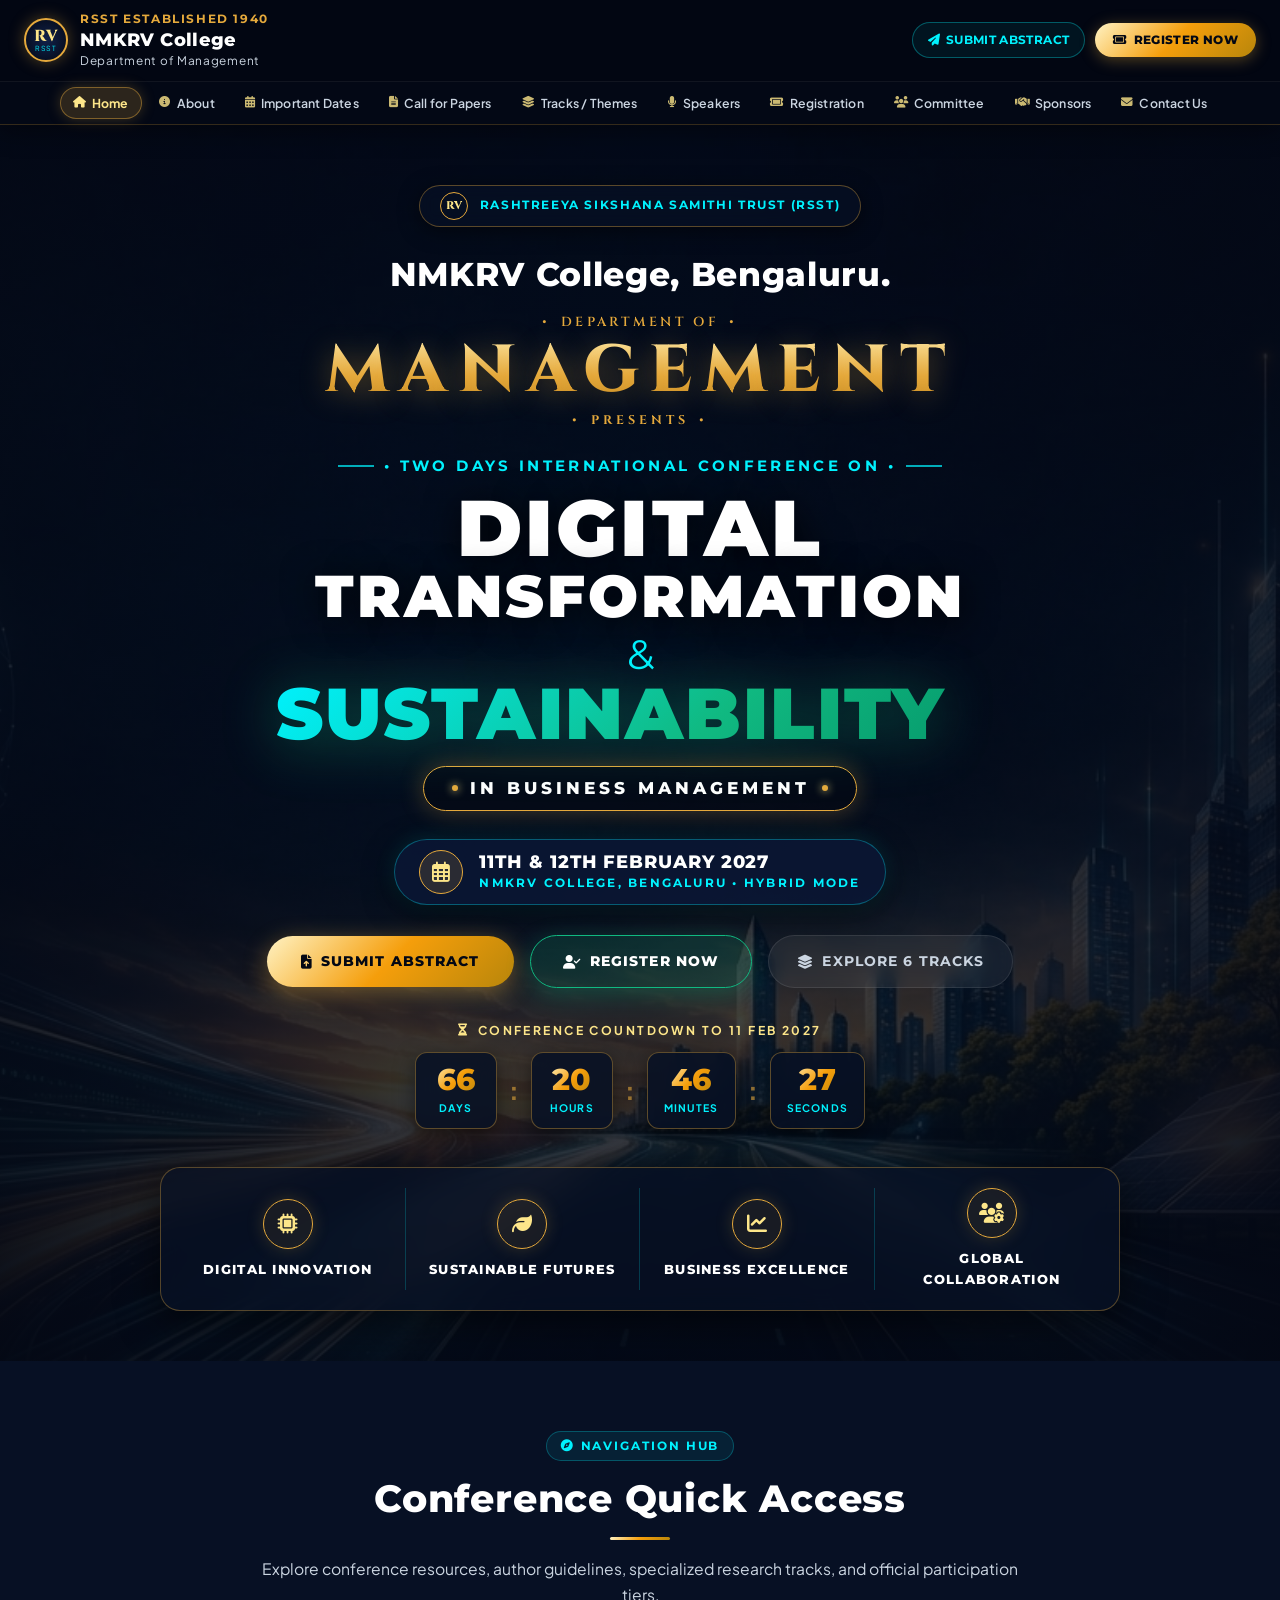
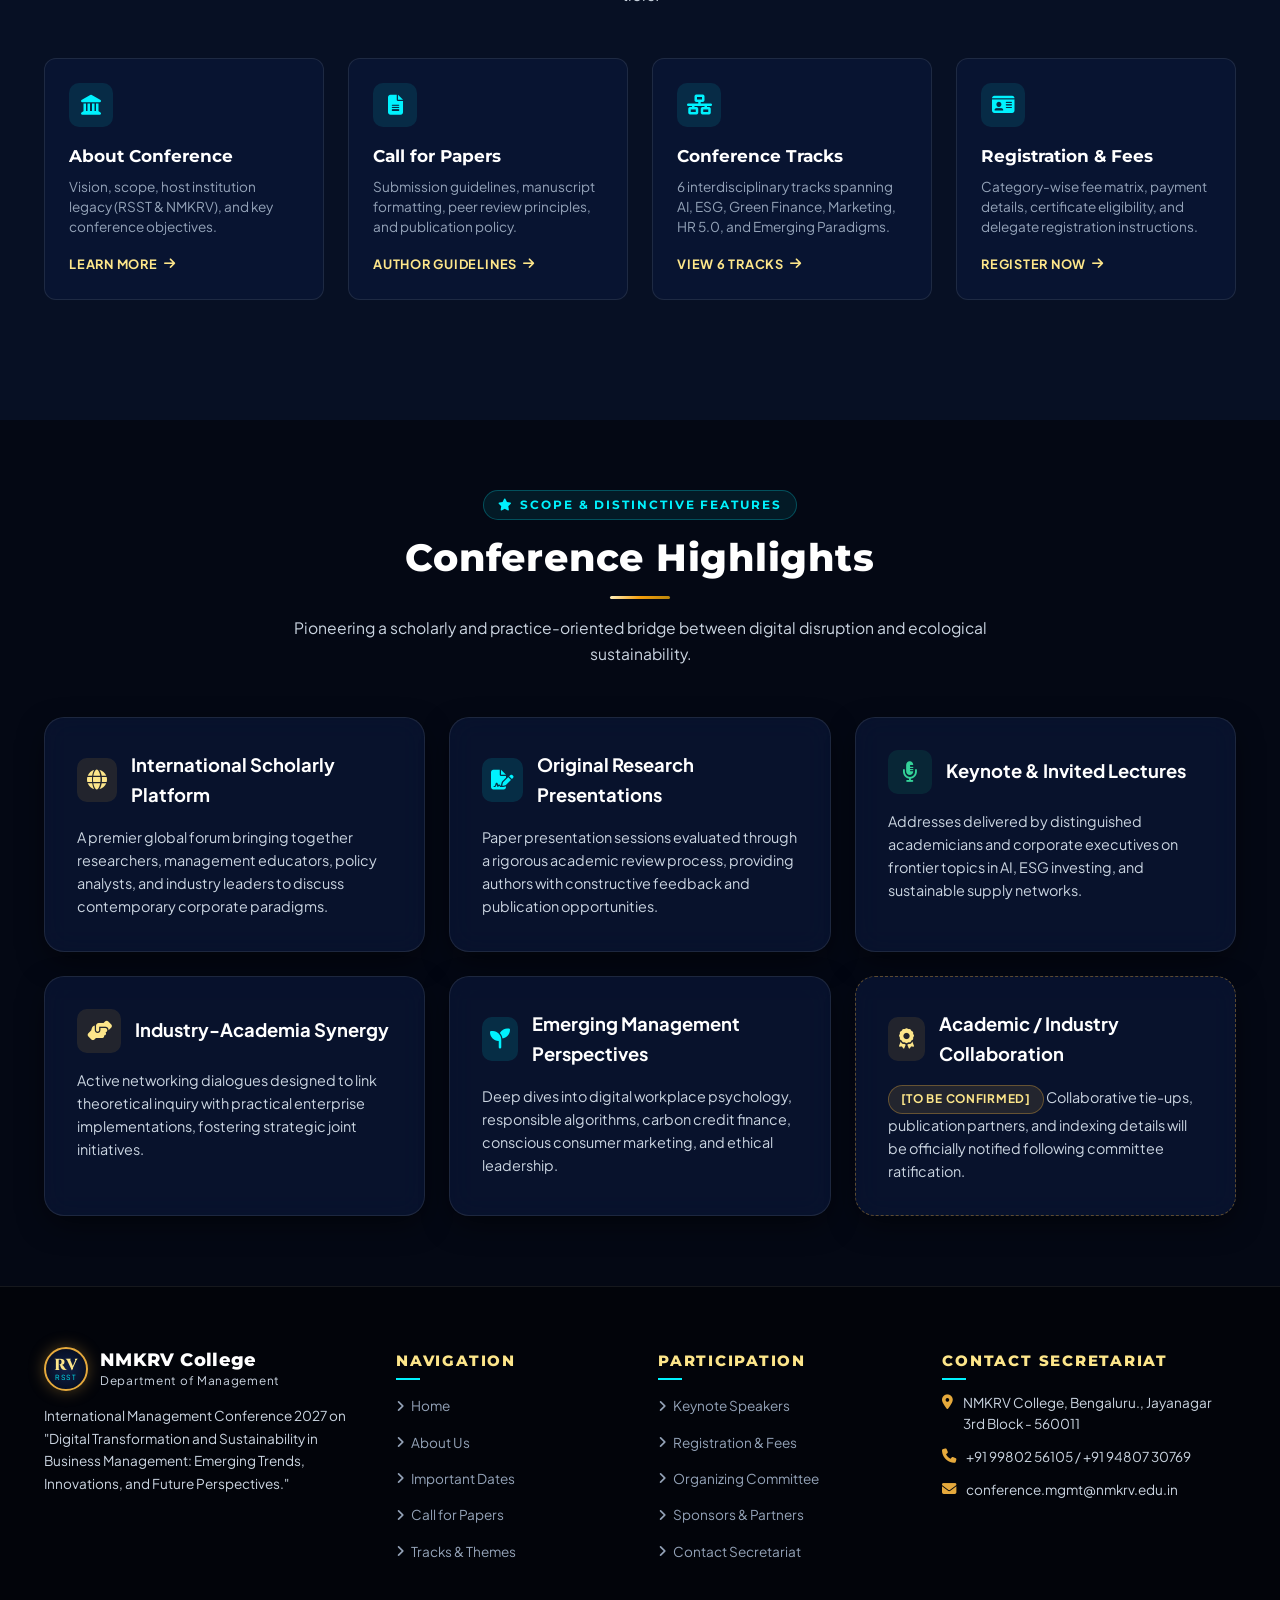
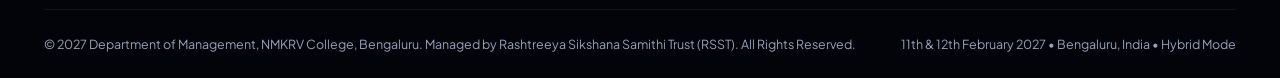
==== commit 69f312a2: "fix: strictly follow document source text, removing extraneous autonomous terms" ====
--- a/index.html
+++ b/index.html
@@ -83,7 +83,7 @@
         <span class="rsst-trust-text">Rashtreeya Sikshana Samithi Trust (RSST)</span>
       </div>
 
-      <h2 class="hero-college-title">NMKRV College, Bengaluru. (Autonomous) <sup>®</sup></h2>
+      <h2 class="hero-college-title">NMKRV College, Bengaluru.</h2>
       
       <!-- DEPARTMENT OF MANAGEMENT PRESENTS -->
       <div class="hero-dept-prefix">
